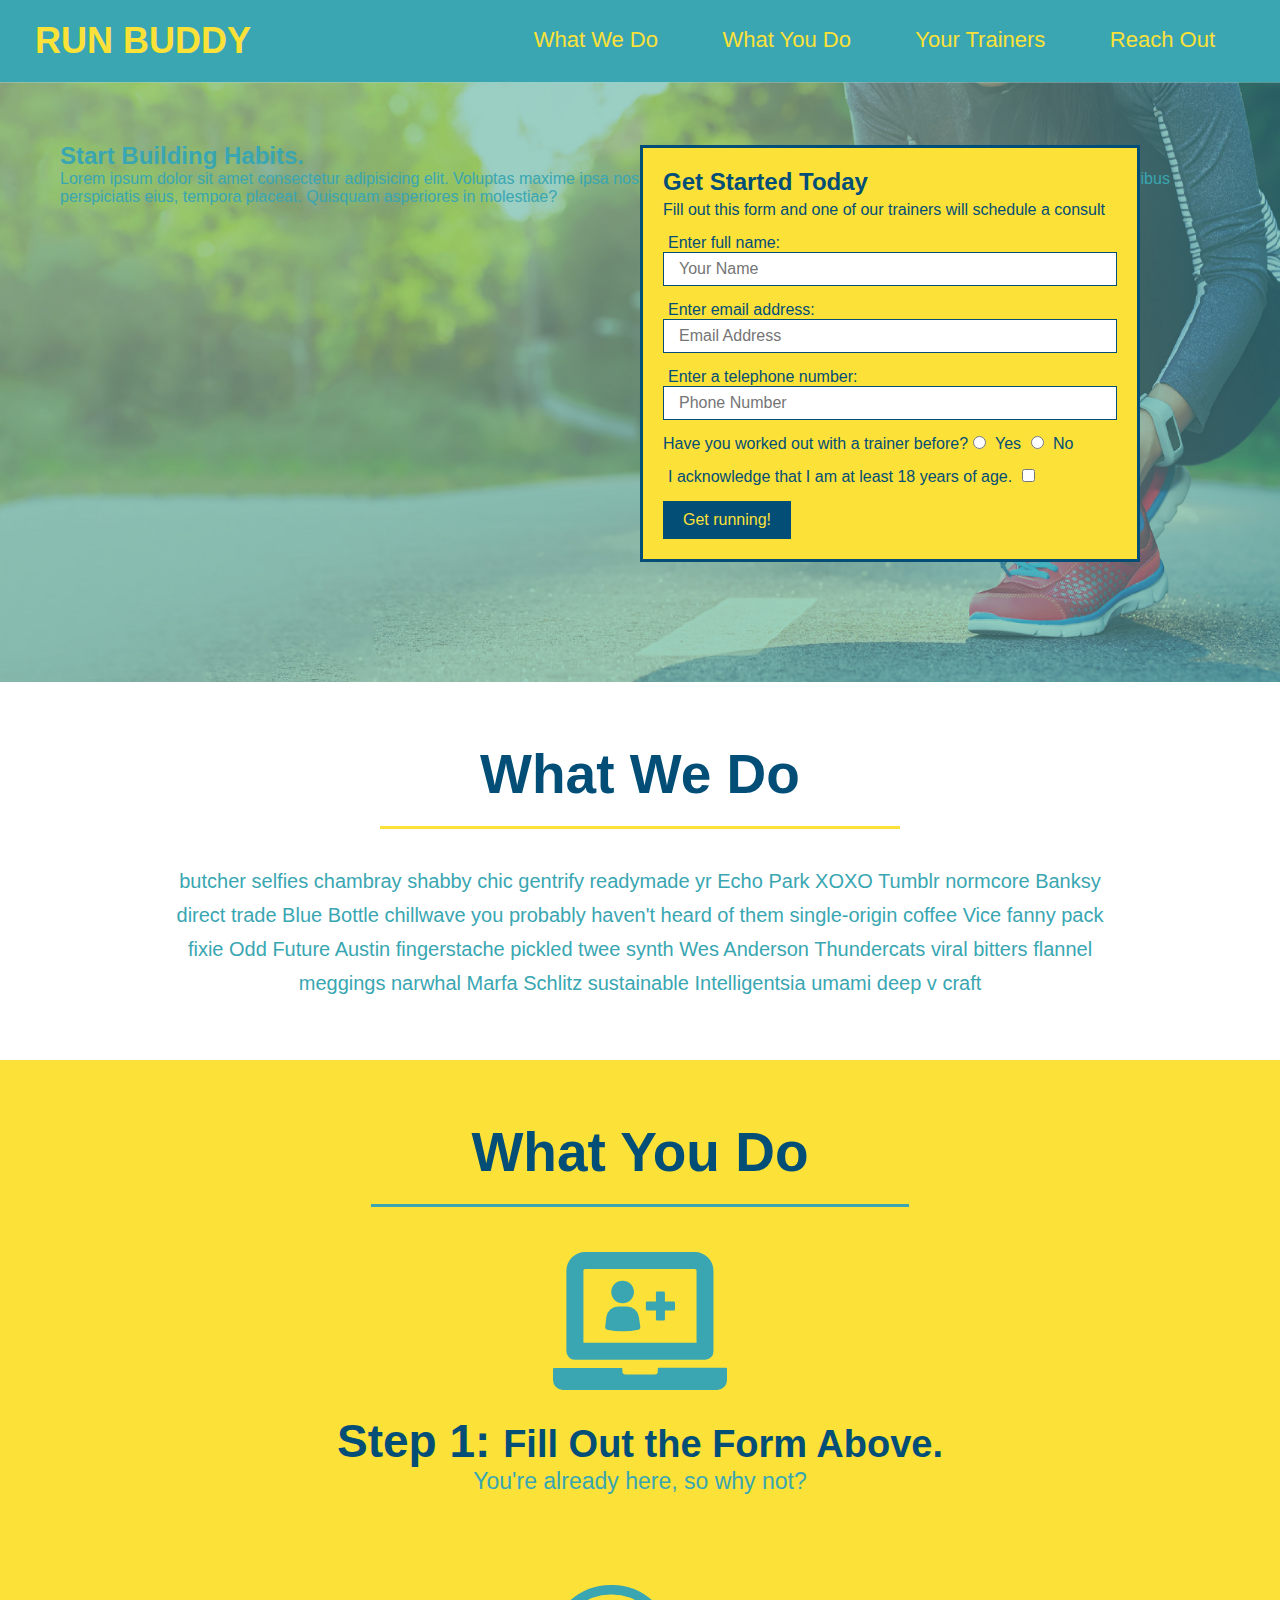
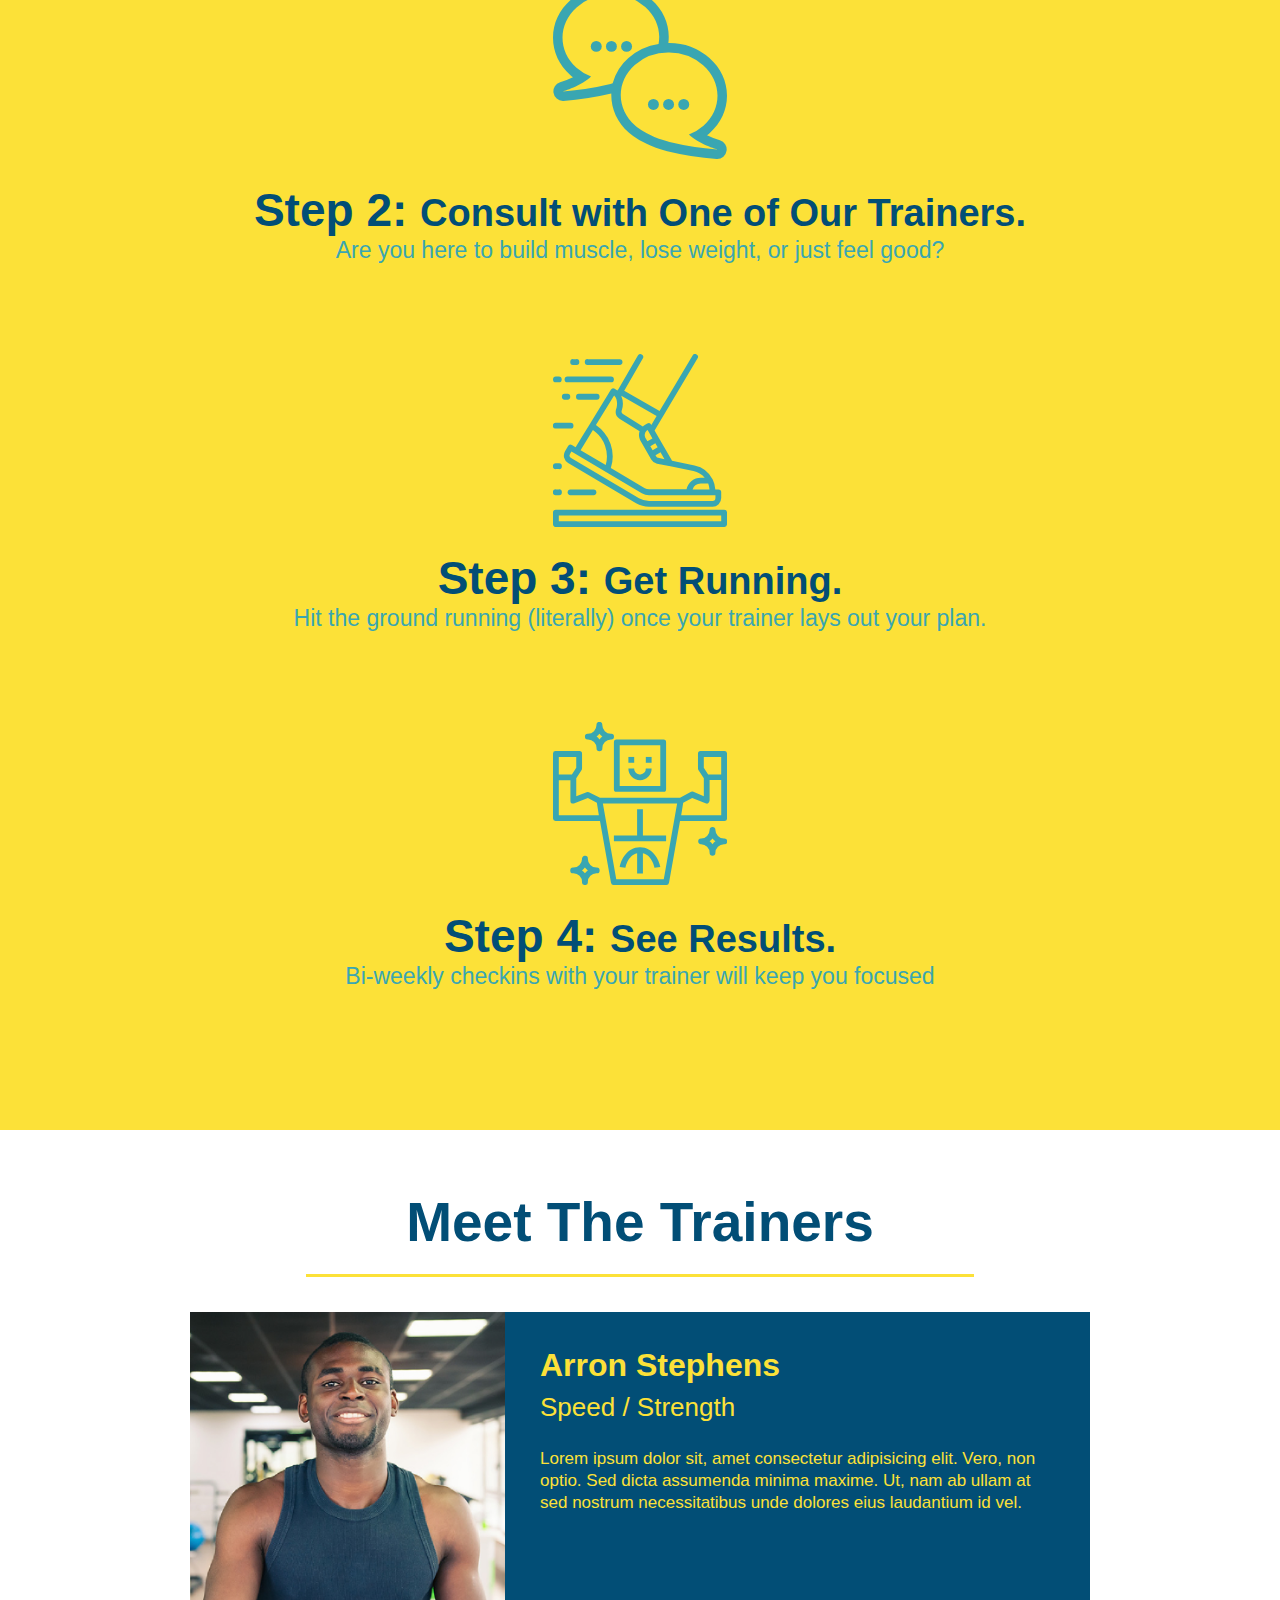
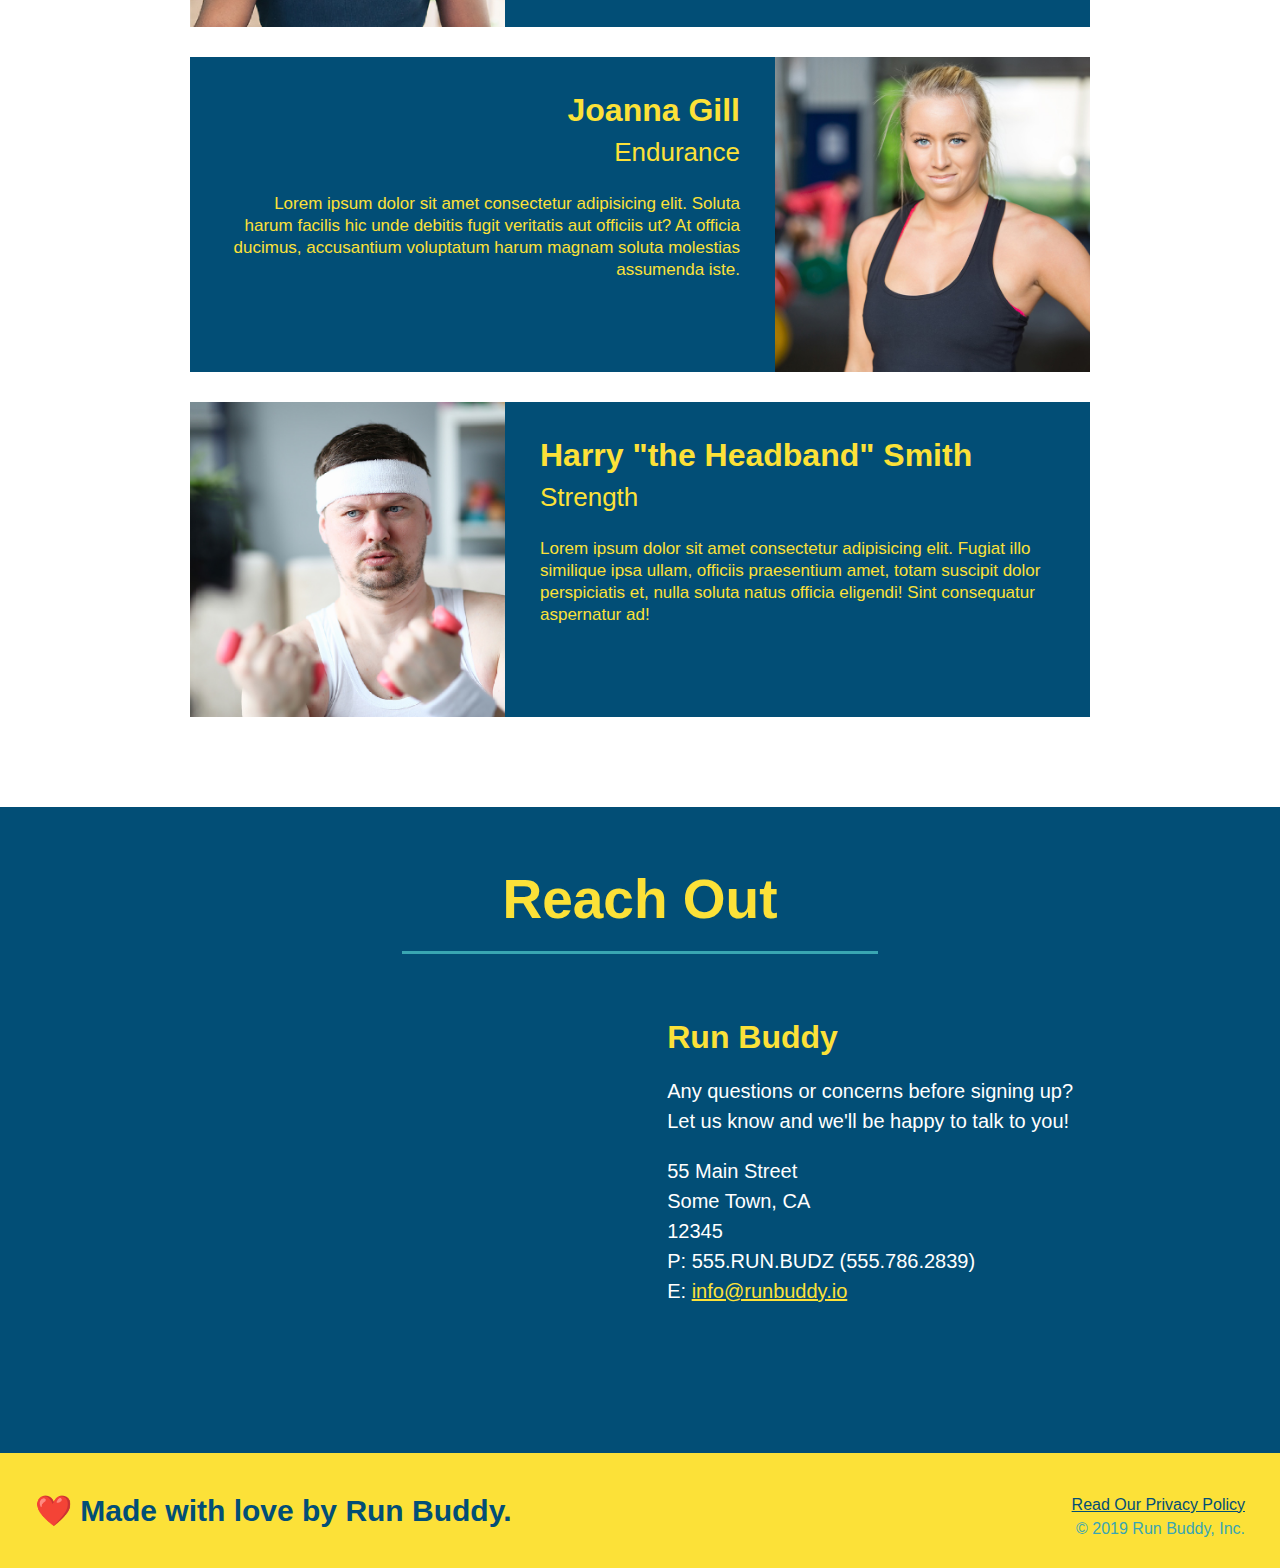
==== index.html @ 21456bc9 "add content to hero, replace image" ====
<!DOCTYPE html>
<html lang="en">
    <head>
        <meta charset="UTF-8" />
        <title>Run Buddy</title>
        <link rel="stylesheet" href="./assets/css/style.css" />
    </head>
    <body>
        <!-- navigation-->
        <header>
            <h1>
                <a href="/">RUN BUDDY</a>
            </h1>
            <nav>
                <!-- Unordered list element-->
                <ul>
                    <!-- List item element-->
                    <li>
                        <!-- Anchor element-->
                        <a href="#what-we-do">What We Do</a>
                    </li>

                    <li>
                        <a href="#what-you-do">What You Do</a>
                    </li>

                    <li>
                        <a href="#your-trainers">Your Trainers</a>
                    </li>

                    <li>
                        <a href="#reach-out">Reach Out</a>
                    </li>
                </ul>
            </nav>
        </header>

        <!-- hero/jumbotron-->
        <section class="hero">

            <div class="hero-cta">
                <h2>Start Building Habits.</h2>
                <p>
                    Lorem ipsum dolor sit amet consectetur adipisicing elit. Voluptas maxime ipsa nostrum ipsum quia magnam unde hic quod explicabo maiores sequi doloribus perspiciatis eius, tempora placeat. Quisquam asperiores in molestiae?
                </p>
            </div>
            
            <div class="hero-form">
                <h3>Get Started Today</h3>
                <p>Fill out this form and one of our trainers will schedule a consult</p>
                <!-- Add form element-->
                <form>
                    <label for="name">Enter full name:</label>
                    <input type="text" placeholder="Your Name" name="name" id="name" class="form-input" />

                    <label for="email">Enter email address:</label>
                    <input type="email" placeholder="Email Address" name="email" id="email" class="form-input" />

                    <label for="phone">Enter a telephone number:</label>
                    <input type="tel" placeholder="Phone Number" name="phone" id="phone" class="form-input" />

                    <p>
                        Have you worked out with a trainer before?
                        <input type="radio" name="trainer-confirm" id="trainer-yes" />
                        <label for="trainer-yes">Yes</label>
                        <input type="radio" name="trainer-confirm" id="trainer=no" />
                        <label for="trainer-no">No</label>
                    </p>

                    <p>
                        <label for="checkbox">
                            I acknowledge that I am at least 18 years of age.
                        </label>
                        <input type="checkbox" name="age-confirm" id="checkbox" />
                    </p>

                    <button type="submit">
                        Get running!
                    </button>
                </form>
            </div>
        </section>
        <!-- end hero-->

        <!-- "what we do" section-->
        <section id="what-we-do" class="intro">
            <h2 class="section-title primary-border">What We Do</h2>
            <p>
                butcher selfies chambray shabby chic gentrify readymade yr Echo Park XOXO Tumblr normcore Banksy direct trade Blue Bottle chillwave you probably haven't heard of them single-origin coffee Vice fanny pack fixie Odd Future Austin fingerstache pickled twee synth Wes Anderson Thundercats viral bitters flannel meggings narwhal Marfa Schlitz sustainable Intelligentsia umami deep v craft 
            </p>
        </section>

        <!-- "what you do" section-->
        <section id="what-you-do" class="steps">
            <h2 class="section-title secondary-border">What You Do</h2>

            
            <div>
                <img src="./assets/images/step-1.svg" alt="" />
                <h3>Step 1: <span>Fill Out the Form Above.</span></h3>
                <p>You're already here, so why not?</p>
            </div>

            <div>
                <img src="./assets/images/step-2.svg" alt="" />
                <h3>Step 2: <span>Consult with One of Our Trainers.</span></h3>
                <p>Are you here to build muscle, lose weight, or just feel good?</p>
            </div>

            <div>
                <img src="./assets/images/step-3.svg" alt="" />
                <h3>Step 3: <span>Get Running.<span></span></h3>
                <p>Hit the ground running (literally) once your trainer lays out your plan.</p>
            </div>

            <div>
                <img src="./assets/images/step-4.svg" alt="" />
                <h3>Step 4: <span>See Results.</span></h3>
                <p>Bi-weekly checkins with your trainer will keep you focused</p>
            </div>
        </section>

        <!-- "meet the trainers"-->
        <section id="your-trainers" class="trainers">
            <h2 class="section-title primary-border">
                Meet The Trainers
            </h2>

            <article class="trainer">
                <img src="./assets/images/trainer-1.jpg" alt="Arron Stephens in his workout clothes, ready to pump iron" />
                <div class="trainer-bio text-left">
                    <h3>Arron Stephens</h3>
                    <h4>Speed / Strength</h4>
                    <p>
                    Lorem ipsum dolor sit, amet consectetur adipisicing elit. Vero, non optio. Sed dicta assumenda minima maxime. Ut, nam ab ullam at sed nostrum necessitatibus unde dolores eius laudantium id vel.
                    </p>
                </div>
            </article>

            <article class="trainer">
                <div class="trainer-bio text-right">
                    <h3>Joanna Gill</h3>
                    <h4>Endurance</h4>
                    <p>
                        Lorem ipsum dolor sit amet consectetur adipisicing elit. Soluta harum facilis hic unde debitis fugit veritatis aut officiis ut? At officia ducimus, accusantium voluptatum harum magnam soluta molestias assumenda iste.
                    </p>
                </div>
                <img src="./assets/images/trainer-2.jpg" alt="Joanna Gill cooling off after a workout" />
            </article>

            <article class="trainer">
                <img src="./assets/images/trainer-3.jpg" alt="Harry Smith wearing a headband and lifting comically small pink weights" />
                <div class="trainer-bio text-left">
                    <h3>Harry "the Headband" Smith</h3>
                    <h4>Strength</h4>
                    <p>
                        Lorem ipsum dolor sit amet consectetur adipisicing elit. Fugiat illo similique ipsa ullam, officiis praesentium amet, totam suscipit dolor perspiciatis et, nulla soluta natus officia eligendi! Sint consequatur aspernatur ad!
                    </p>
                </div>
            </article>
        </section>

        <!-- "reach out" section-->
        <section id="reach-out" class="contact">
            <h2 class="section-title secondary-border">Reach Out</h2>
            <div class="contact-info" >
                <iframe src="https://www.google.com/maps/embed?pb=!1m18!1m12!1m3!1d3156.715855832636!2d-122.49398174891068!3d37.702871679673386!2m3!1f0!2f0!3f0!3m2!1i1024!2i768!4f13.1!3m3!1m2!1s0x808f7c57e27ca3e9%3A0xc6c5585cef0ae2b9!2s200%20Northgate%20Ave%2C%20Daly%20City%2C%20CA%2094015!5e0!3m2!1sen!2sus!4v1647565601861!5m2!1sen!2sus" 
                width="600" 
                height="450" 
                style="border:0;" 
                allowfullscreen="" 
                loading="lazy">
                </iframe>

                <div>
                    <h3>Run Buddy</h3>
                    <p>
                        Any questions or concerns before signing up?
                        <br />
                        Let us know and we'll be happy to talk to you!
                    </p>
                    <address>
                        55 Main Street <br/>
                        Some Town, CA <br/>
                        12345 <br/>
                        P: 555.RUN.BUDZ (555.786.2839)<br/>
                        E: <a href="mailto:info@runbuddy.io">info@runbuddy.io</a>
                    </address>
                </div>
            </div>
        </section>

        <!-- footer-->
        <footer>
            <h2>❤️ Made with love by Run Buddy.</h2>
            <div>
                <a href="./privacy-policy.html">Read Our Privacy Policy</a><br />
                &copy; 2019 Run Buddy, Inc.
            </div>
        </footer>
    </body>
</html>
---- assets/css/style.css ----
* {
    margin: 0;
    padding: 0;
    box-sizing: border-box;
}

body {
    /* more on this crazy alphanumerical value in a minute! */
    color: #39a6b2;
    font-family: Helvetica, Arial, sans-serif;
  }

  /* apply styles to <header> */
header {
    padding: 20px 35px;
    background-color: #39a6b2;
}

header h1 {
    font-weight: bold;
    font-size: 36px;
    color: #fce138;
    margin: 0; 
    display: inline;
}

header a {
    text-decoration: none;
    color: #fce138;
}

header nav {
    float: right;
    margin: 7px 0;
}

header nav ul li {
    display: inline;
}

header nav ul li a {
    margin: 0 30px;
    font-weight: lighter;
    font-size: 22px;
}

footer {
    background: #fce138;
    width: 100%;
    padding: 40px 35px;
}

footer h2 {
    display: inline;
    color: #024e76;
    font-size: 30px;
    margin: 0;
}

footer div {
    float: right;
    line-height: 1.5;
    text-align: right;
}

footer a {
    color: #024e76;
}

section {
    padding: 60px;
}

/* Hero Style Start */
.hero {
    background-image: url("../images/hero-bg.jpg");
    height: 600px;
    background-size: cover;
    background-position: center;
    position: relative;
}

.hero-form {
    border: solid 3px #024e76;
    background-color: #fce138;
    padding: 20px;
    width: 500px;
    color: #024e76;
    position: absolute;
    bottom: 120px;
    right: 140px;
}

.hero-form h3 {
    font-size: 24px;
    margin: 0;
}

.hero-form p {
    margin: 5px 0 15px 0;
}

.form-input {
    border: 1px solid #024e76;
    display: block;
    padding: 7px 15px;
    font-size: 16px;
    color: #024e76;
    width: 100%;
    margin-bottom: 15px;
}

.hero-form label {
    margin: 0 5px;
}

.hero-form button {
    color: #fce138;
    background-color: #024e76;
    border: none;
    padding: 10px 20px;
    font-size: 16px;
}
/* Hero Style End*/

.intro {
    text-align: center;
}


.intro p {
    line-height: 1.7;
    color: #39a6b2;
    width: 80%;
    font-size: 20px;
    margin: 0 auto;
}

.steps {
    text-align: center;
    background: #fce138;
}

.steps div {
    margin-bottom: 80px;
}

.steps img {
    width: 15%;
    margin: 10px 0;
}

.steps h3 {
    color: #024e76;
    font-size: 46px;
    margin-top: 10px;
}

.steps p {
    color: #39a6b2;
    font-size: 23px;
}

.steps span {
    font-size: 38px;
}

.section-title {
    font-size: 55px;
    color: #024e76;
    margin-bottom: 35px;
    padding: 0 100px 20px 100px;
    display: inline-block;
    border-bottom: 3px solid;
}

.primary-border {
    border-color: #fce138;
}

.secondary-border {
    border-color: #39a6b2;
}

.trainers {
    text-align: center;
}

.trainer {
    width: 900px;
    margin: 0 auto 30px auto;
    background: #024e76;
    color: #fce138;
    overflow: auto;
}

.trainer img {
    width: 35%;
    float: left;
}

.trainer-bio {
    padding: 35px;
    float: left;
    width: 65%;
}

.trainer-bio h3 {
    font-size: 32px;
    margin-bottom: 8px;
}

.trainer-bio h4 {
    font-weight: lighter;
    font-size: 26px;
    margin-bottom: 25px;
}

.trainer-bio p {
    font-size: 17px;
    line-height: 1.3;
}

.text-left {
    text-align: left;
}

.text-right {
    text-align: right;
}

.contact {
    background-color: #024e76;
    text-align: center;
}

.contact h2 {
    color: #fce138;
}

.contact-info iframe {
    width: 400px;
    height: 400px;
}

.contact-info div {
    width: 410px;
    display: inline-block;
    vertical-align: top;
    text-align: left;
    margin: 30px 0 0 60px;
    color: white;
}

.contact-info h3 {
    color: #fce138;
    font-size: 32px;
}

.contact-info p, .contact-info address {
    margin: 20px 0;
    line-height: 1.5;
    font-size: 20px;
    font-style: normal;
}

.contact-info a {
    color: #fce138;
}
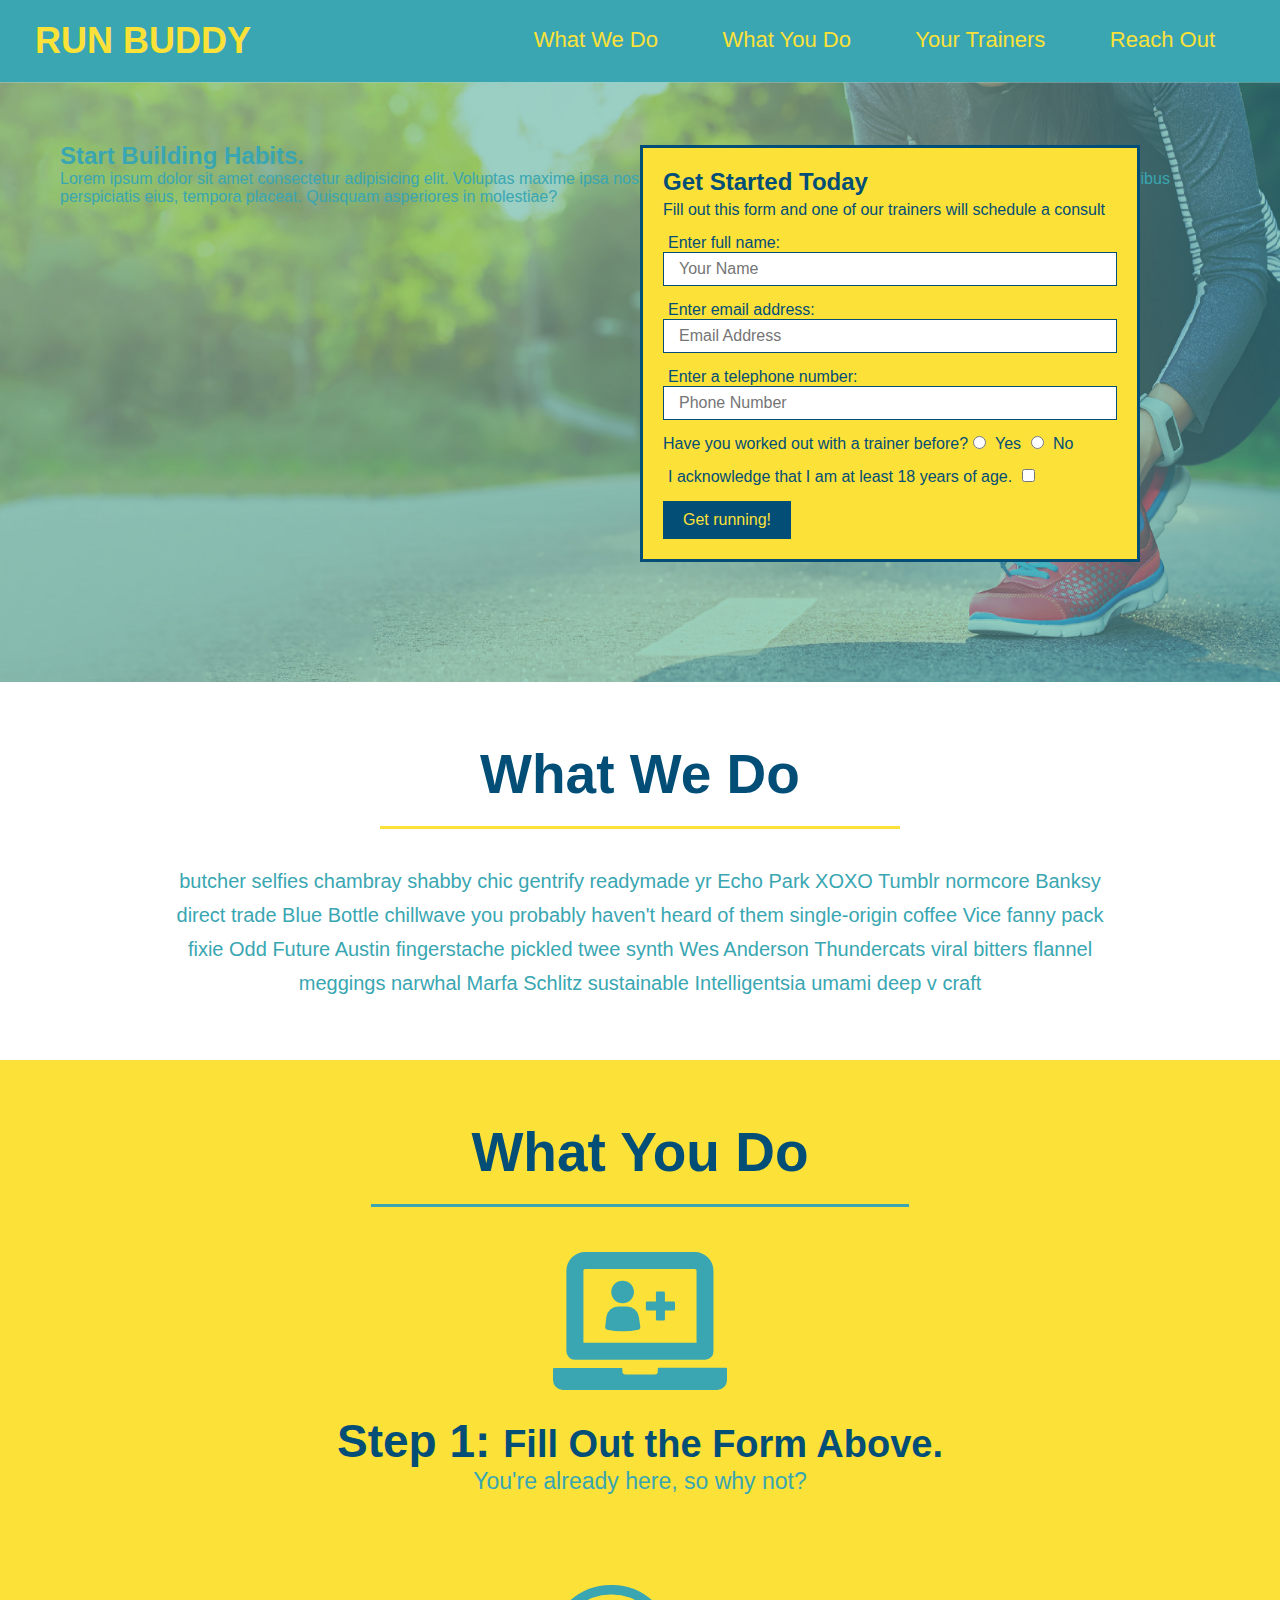
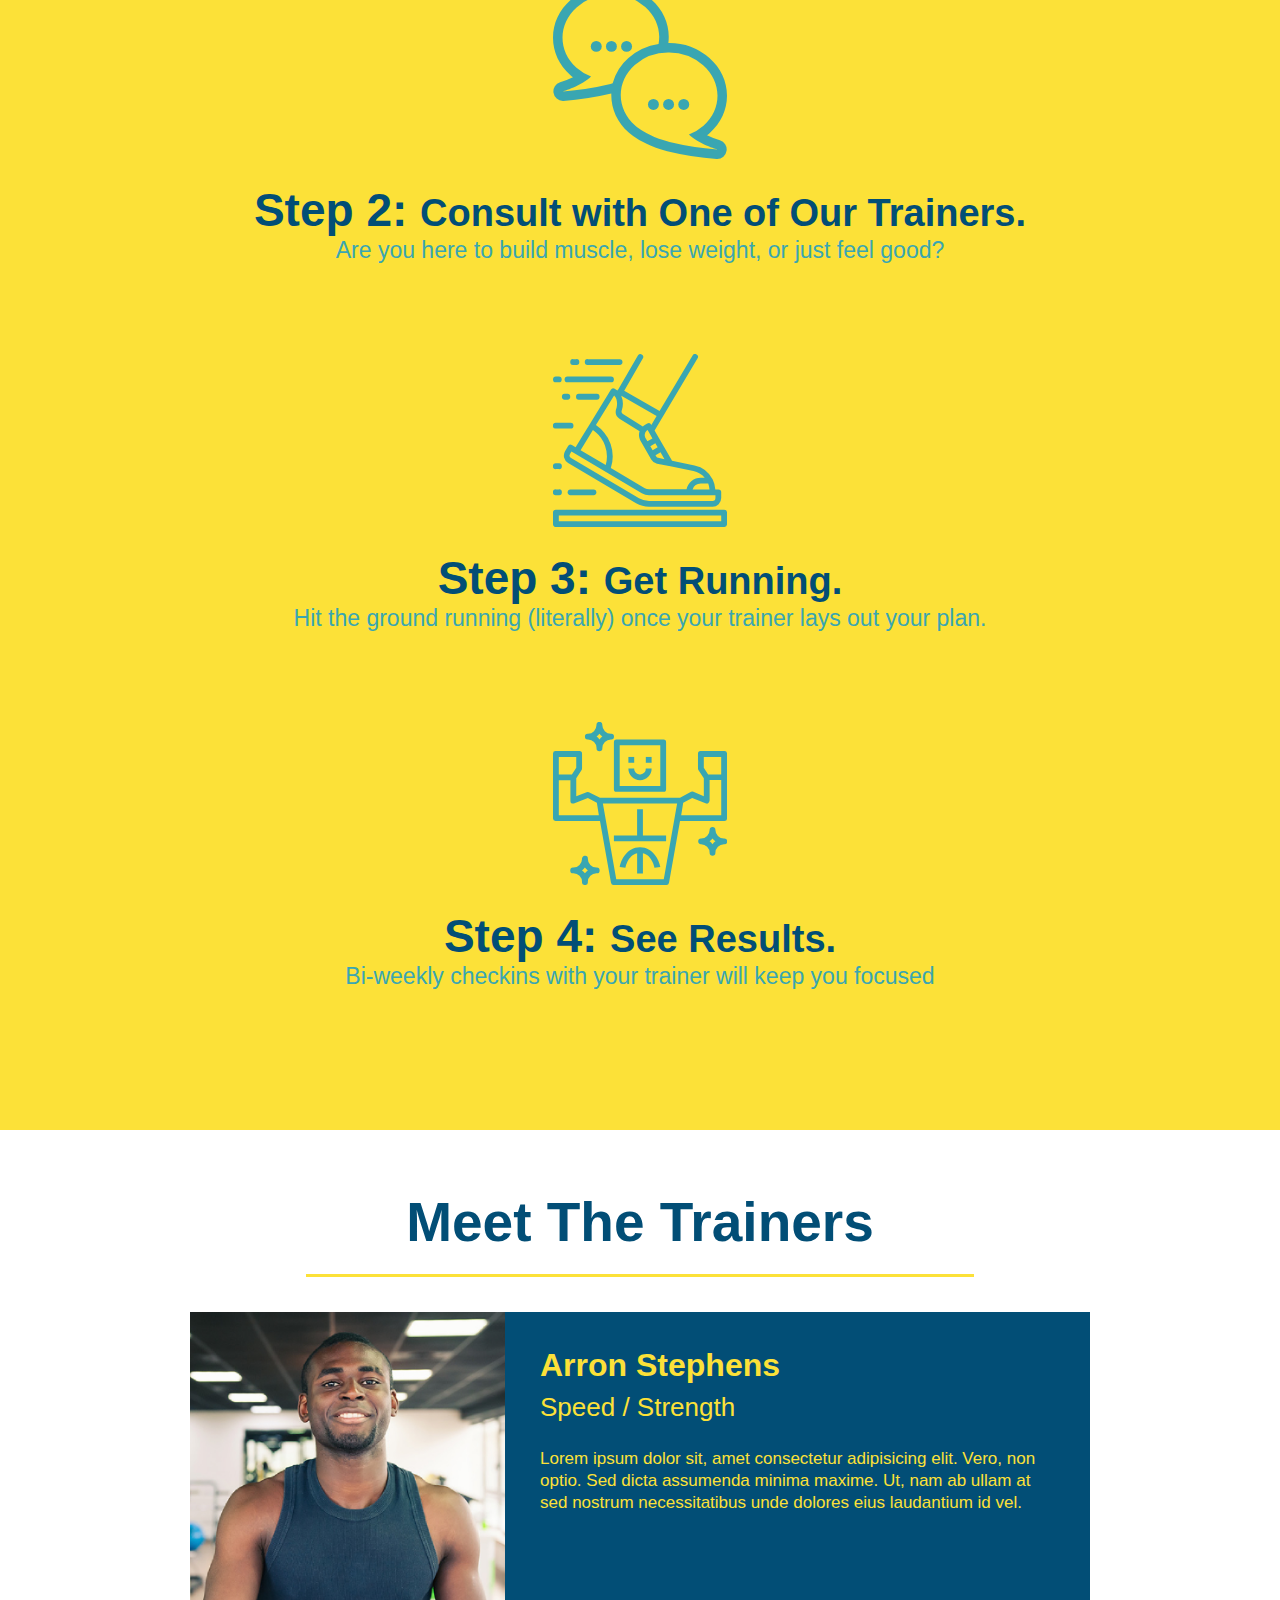
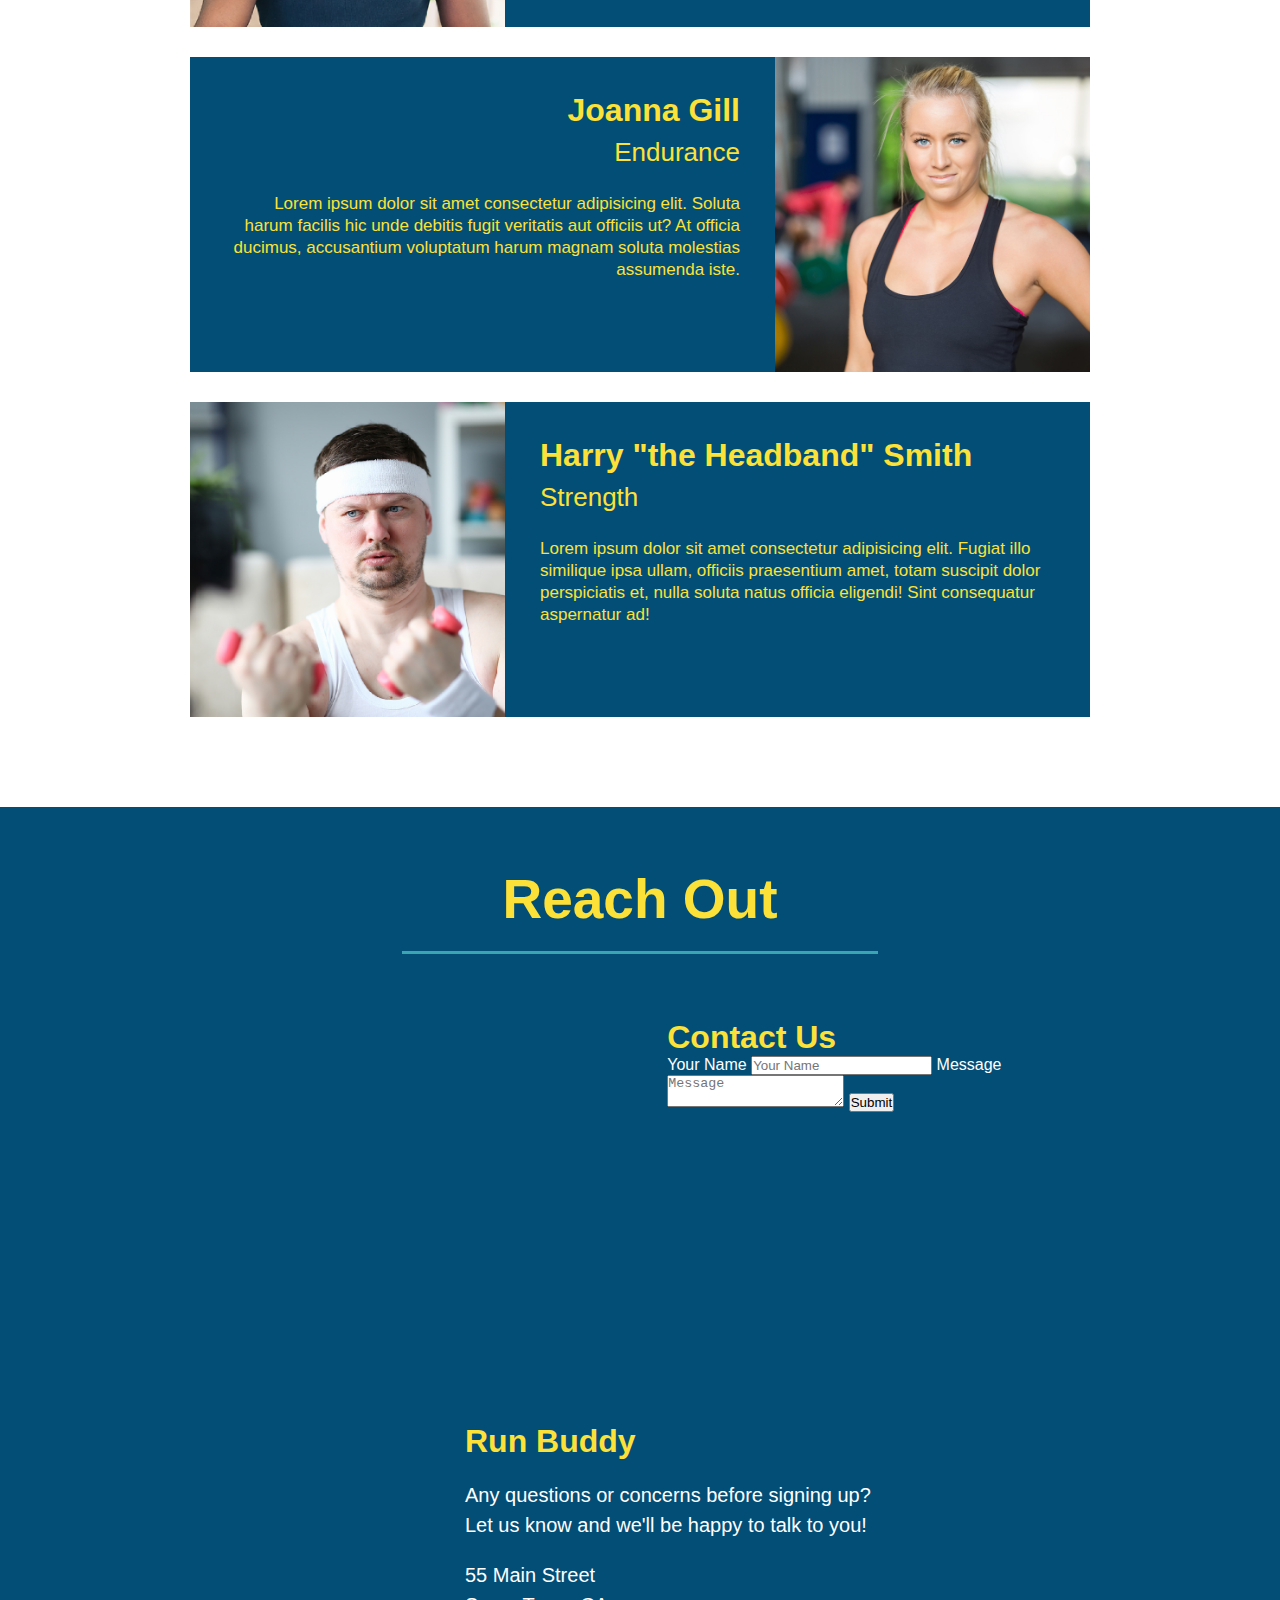
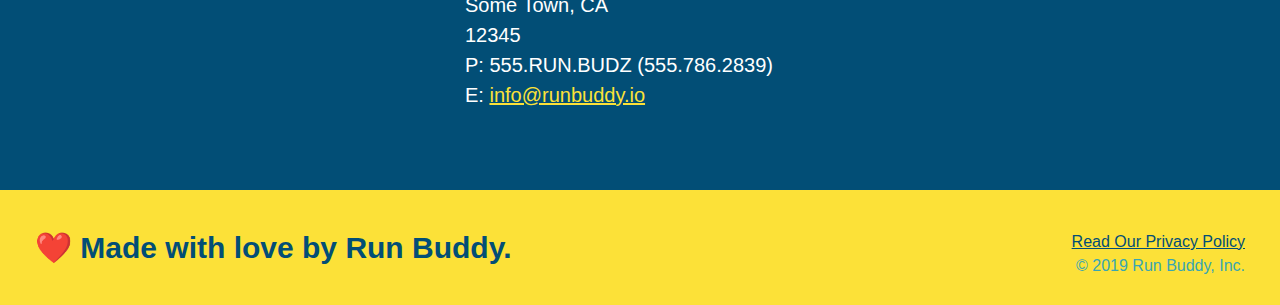
==== commit d292fccd: "add contact form" ====
--- a/index.html
+++ b/index.html
@@ -172,6 +172,19 @@
                 loading="lazy">
                 </iframe>
 
+                <div class="contact-form">
+                    <h3>Contact Us</h3>
+                    <form>
+                        <label for="contact-name">Your Name</label>
+                        <input type="text" id="contact-name" placeholder="Your Name" />
+
+                        <label for="contact-message">Message</label>
+                        <textarea id="contact-message" placeholder="Message"></textarea>
+
+                        <button type="submit">Submit</button>
+                    </form>
+                </div>
+
                 <div>
                     <h3>Run Buddy</h3>
                     <p>
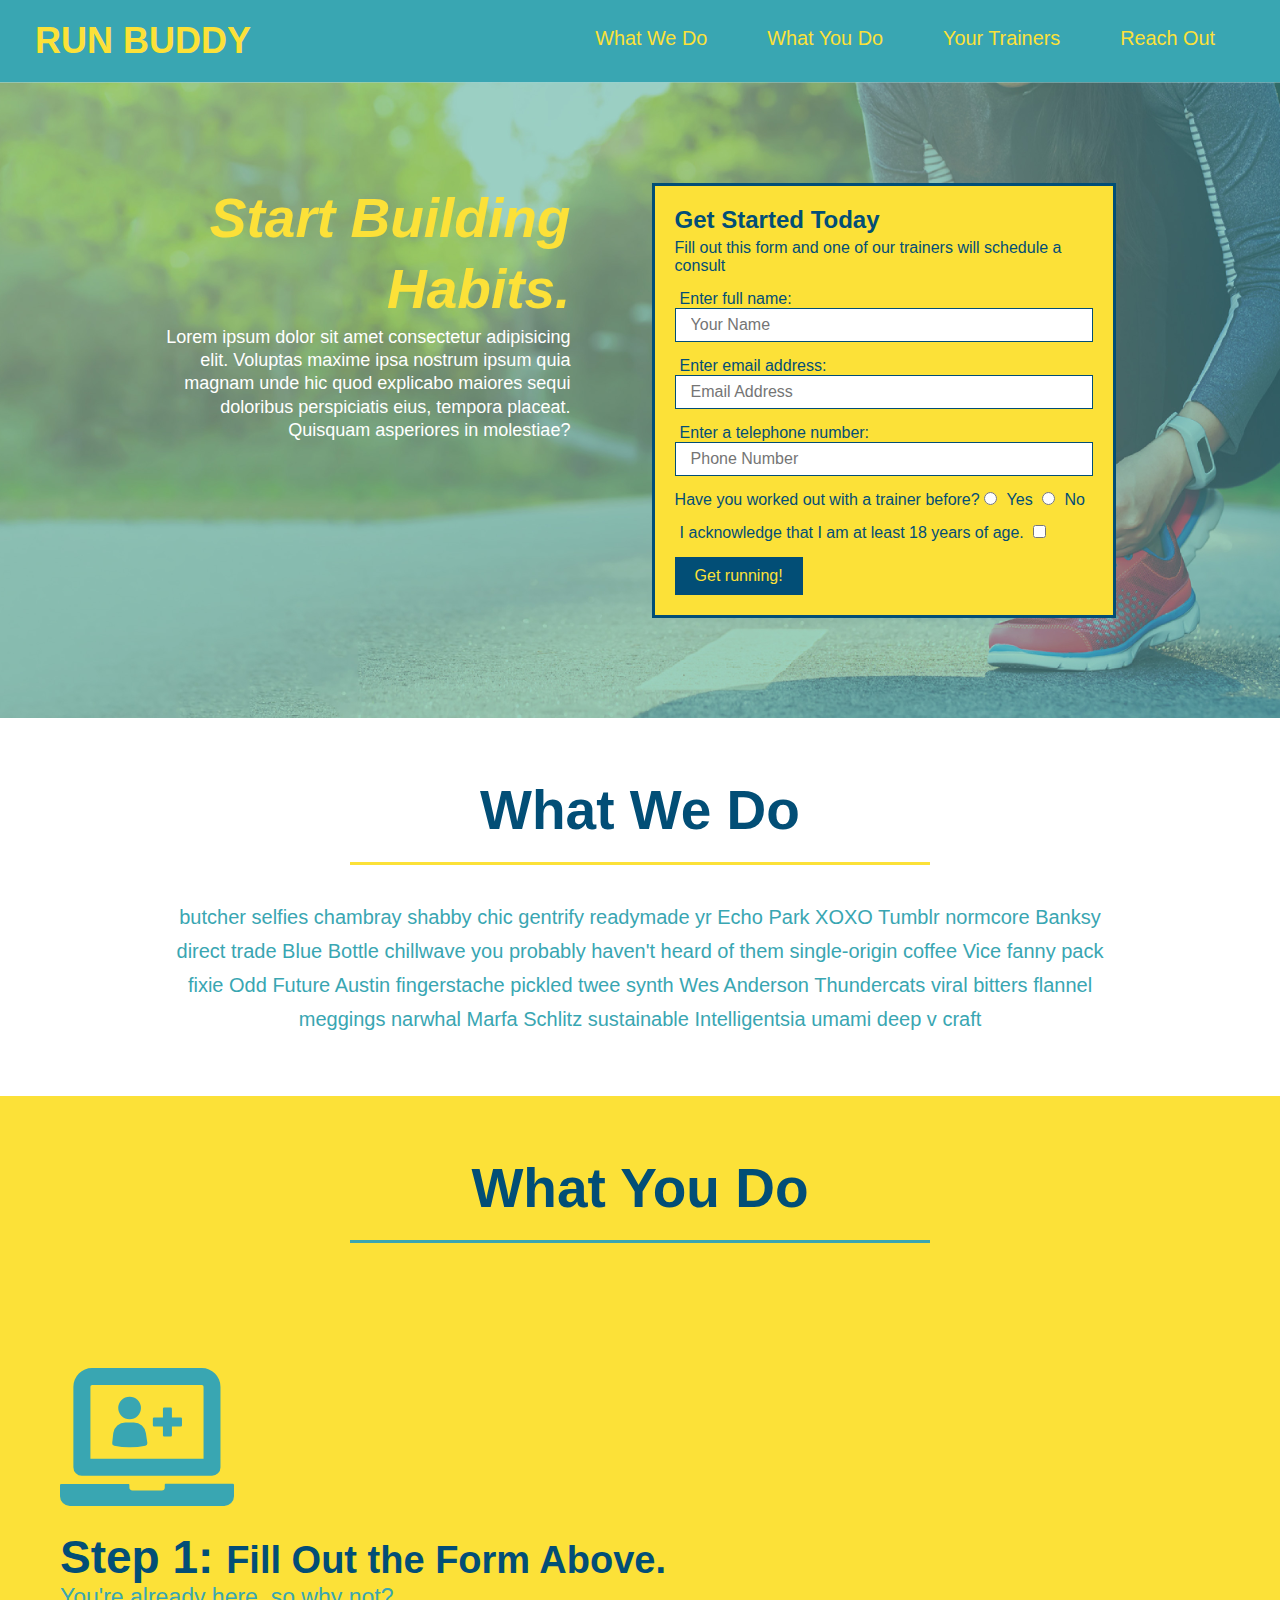
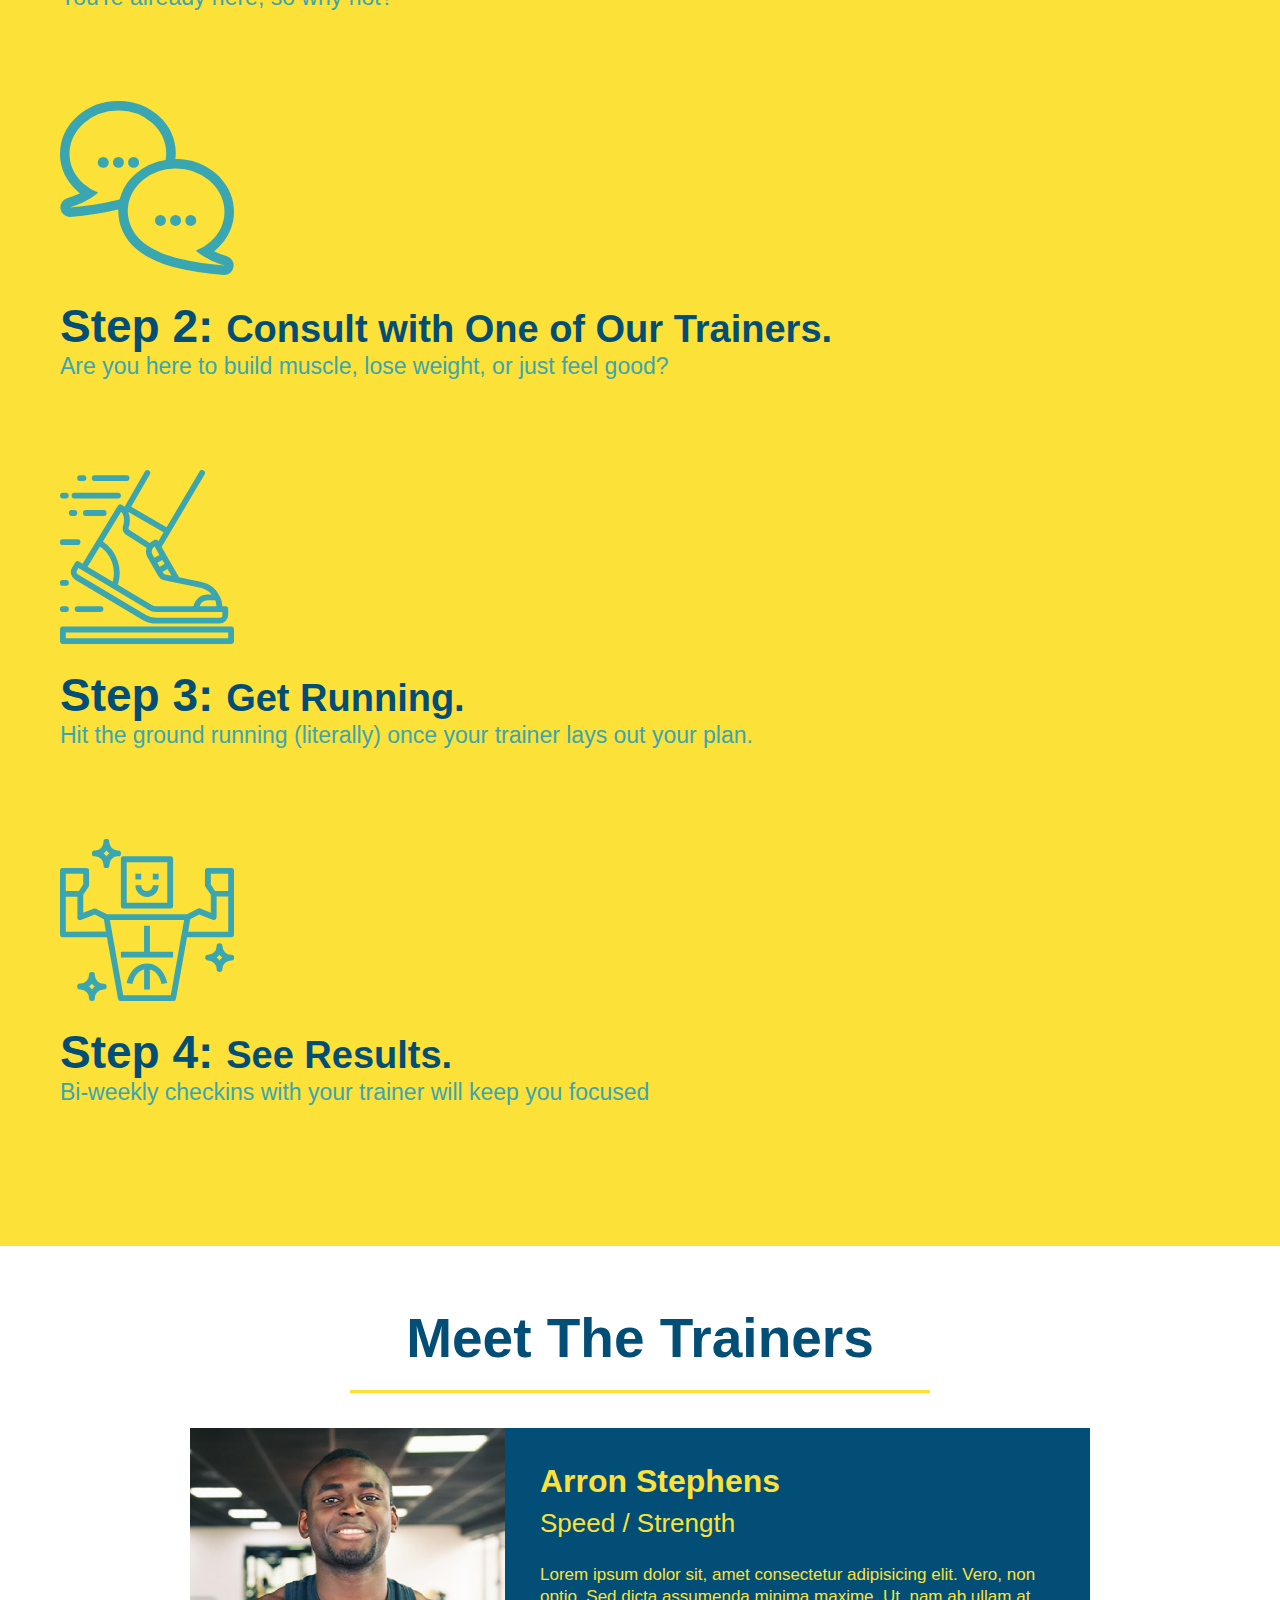
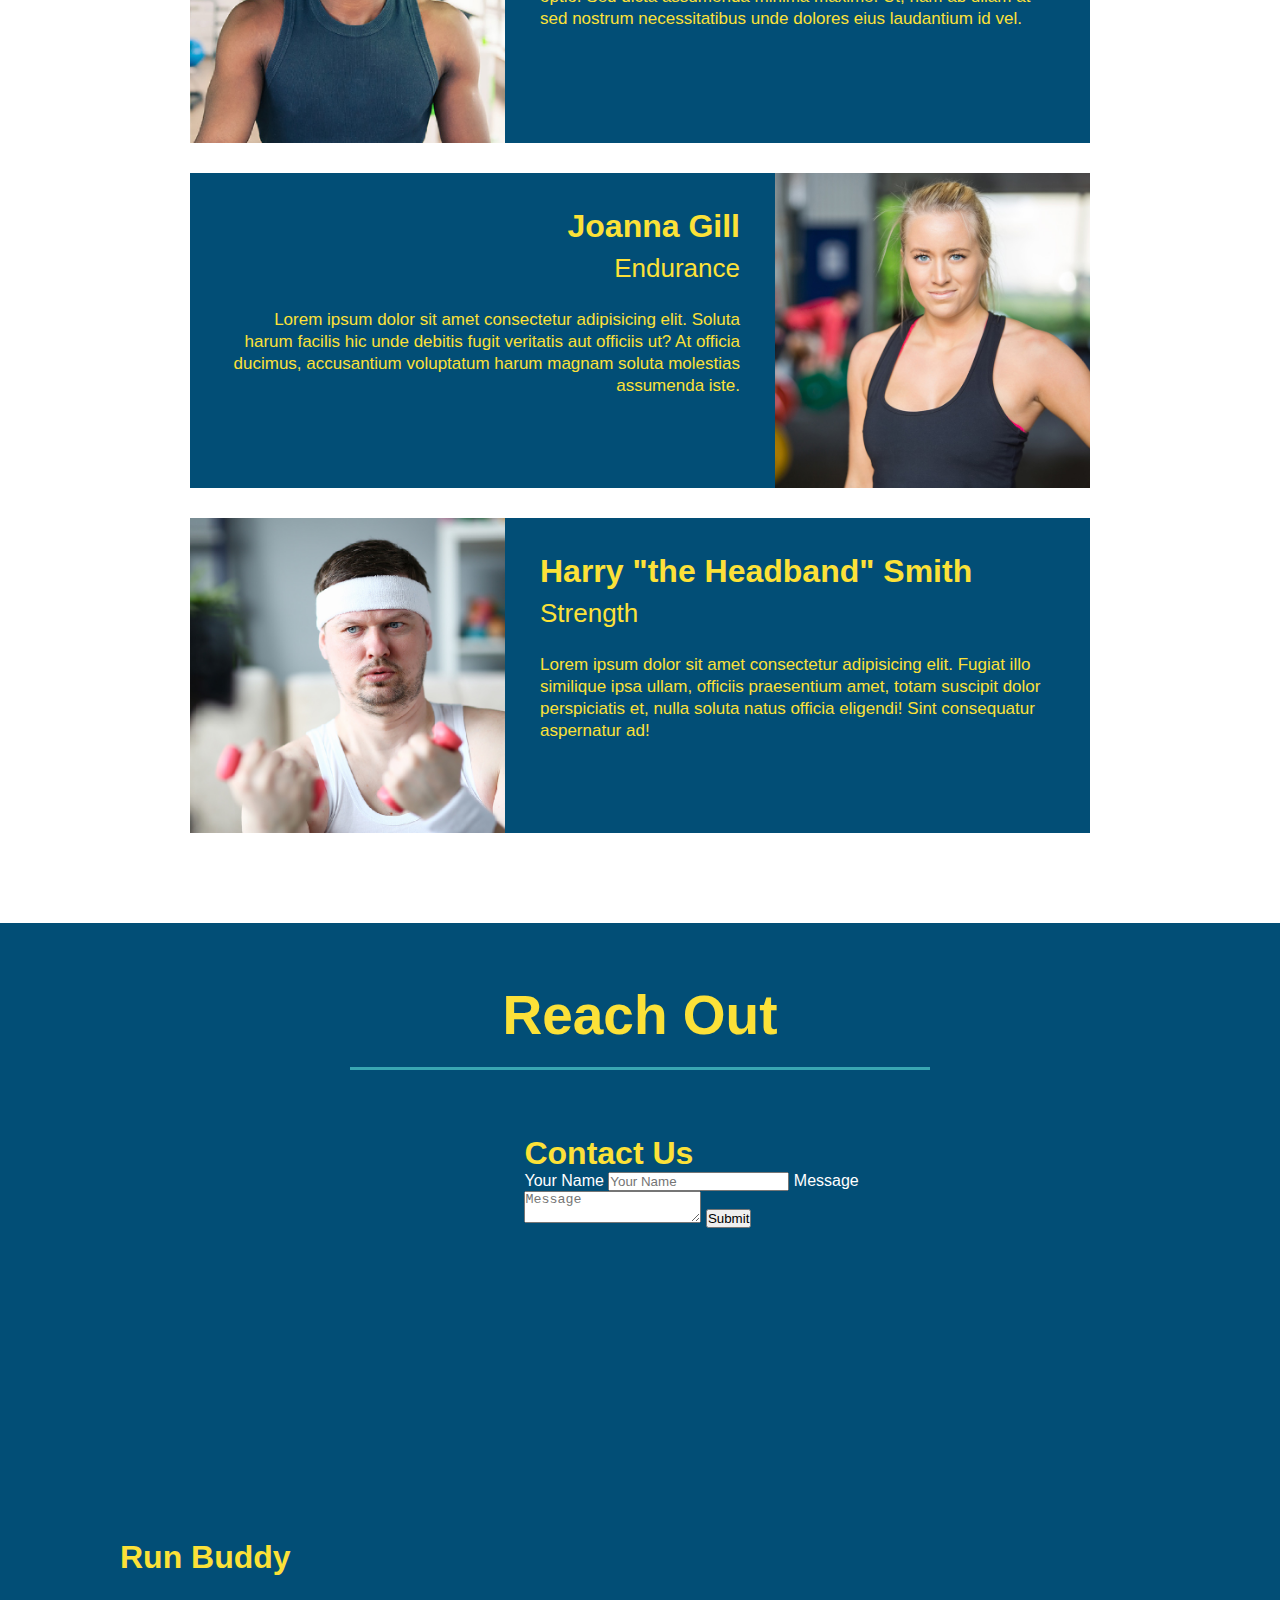
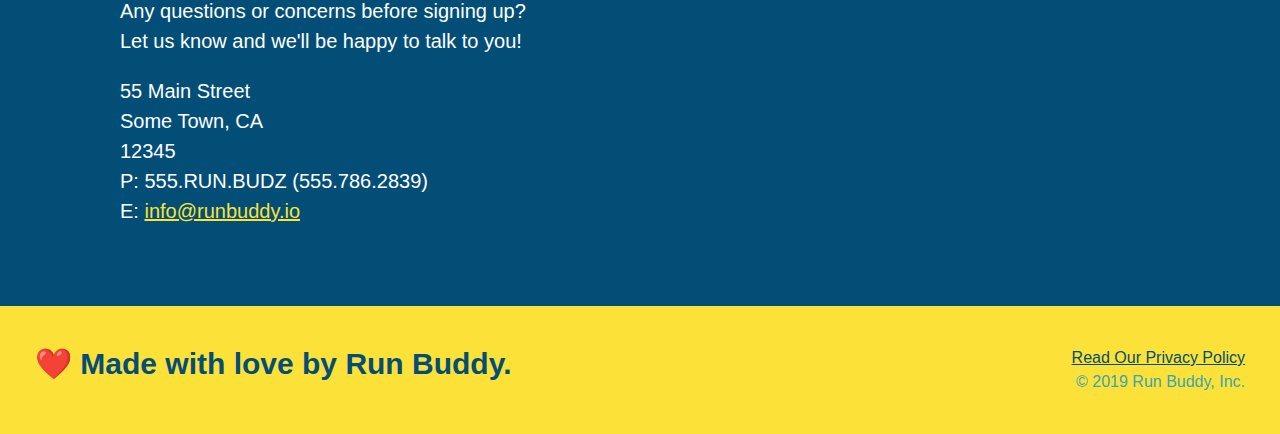
==== commit d16ccce1: "added flex rows to section titles" ====
--- a/index.html
+++ b/index.html
@@ -84,16 +84,22 @@
 
         <!-- "what we do" section-->
         <section id="what-we-do" class="intro">
+        <div class="flex-row">
             <h2 class="section-title primary-border">What We Do</h2>
+        </div>
+        <div class="flex-row">
             <p>
                 butcher selfies chambray shabby chic gentrify readymade yr Echo Park XOXO Tumblr normcore Banksy direct trade Blue Bottle chillwave you probably haven't heard of them single-origin coffee Vice fanny pack fixie Odd Future Austin fingerstache pickled twee synth Wes Anderson Thundercats viral bitters flannel meggings narwhal Marfa Schlitz sustainable Intelligentsia umami deep v craft 
             </p>
+        </div>
         </section>
 
         <!-- "what you do" section-->
         <section id="what-you-do" class="steps">
+        <div class="flex-row">
             <h2 class="section-title secondary-border">What You Do</h2>
-
+        </div>
+            
             
             <div>
                 <img src="./assets/images/step-1.svg" alt="" />
@@ -122,9 +128,11 @@
 
         <!-- "meet the trainers"-->
         <section id="your-trainers" class="trainers">
+        <div class="flex-row">
             <h2 class="section-title primary-border">
                 Meet The Trainers
             </h2>
+        </div>
 
             <article class="trainer">
                 <img src="./assets/images/trainer-1.jpg" alt="Arron Stephens in his workout clothes, ready to pump iron" />
@@ -162,7 +170,9 @@
 
         <!-- "reach out" section-->
         <section id="reach-out" class="contact">
+        <div class="flex-row">
             <h2 class="section-title secondary-border">Reach Out</h2>
+        </div>
             <div class="contact-info" >
                 <iframe src="https://www.google.com/maps/embed?pb=!1m18!1m12!1m3!1d3156.715855832636!2d-122.49398174891068!3d37.702871679673386!2m3!1f0!2f0!3f0!3m2!1i1024!2i768!4f13.1!3m3!1m2!1s0x808f7c57e27ca3e9%3A0xc6c5585cef0ae2b9!2s200%20Northgate%20Ave%2C%20Daly%20City%2C%20CA%2094015!5e0!3m2!1sen!2sus!4v1647565601861!5m2!1sen!2sus" 
                 width="600" 
--- a/assets/css/style.css
+++ b/assets/css/style.css
@@ -14,6 +14,9 @@
 header {
     padding: 20px 35px;
     background-color: #39a6b2;
+    display: flex;
+    justify-content: space-between;
+    flex-wrap: wrap;
 }
 
 header h1 {
@@ -21,7 +24,6 @@
     font-size: 36px;
     color: #fce138;
     margin: 0; 
-    display: inline;
 }
 
 header a {
@@ -30,35 +32,39 @@
 }
 
 header nav {
-    float: right;
     margin: 7px 0;
 }
 
-header nav ul li {
-    display: inline;
+header nav ul {
+    display: flex;
+    flex-wrap: wrap;
+    justify-content: space-between;
+    align-items: center;
+    list-style:none;
 }
 
 header nav ul li a {
     margin: 0 30px;
     font-weight: lighter;
-    font-size: 22px;
+    font-size: 1.55vw;
 }
 
 footer {
     background: #fce138;
     width: 100%;
     padding: 40px 35px;
+    display: flex;
+    justify-content: space-between;
+    flex-wrap: wrap;
 }
 
 footer h2 {
-    display: inline;
     color: #024e76;
     font-size: 30px;
     margin: 0;
 }
 
 footer div {
-    float: right;
     line-height: 1.5;
     text-align: right;
 }
@@ -74,21 +80,35 @@
 /* Hero Style Start */
 .hero {
     background-image: url("../images/hero-bg.jpg");
-    height: 600px;
     background-size: cover;
     background-position: center;
-    position: relative;
+    display: flex;
+    justify-content: center;
+    flex-wrap: wrap;
+}
+
+.hero-cta {
+    width: 35%;
+    text-align: right;
+    margin: 3.5%;
+    color: #fff;
+    font-size: 18px;
+    line-height: 1.3;
+}
+
+.hero-cta h2 {
+    font-style: italic;
+    font-size: 55px;
+    color: #fce138;
 }
 
 .hero-form {
     border: solid 3px #024e76;
     background-color: #fce138;
     padding: 20px;
-    width: 500px;
-    color: #024e76;
-    position: absolute;
-    bottom: 120px;
-    right: 140px;
+    color: #024e76;
+    width: 40%;
+    margin: 3.5%;
 }
 
 .hero-form h3 {
@@ -123,9 +143,6 @@
 }
 /* Hero Style End*/
 
-.intro {
-    text-align: center;
-}
 
 
 .intro p {
@@ -134,10 +151,10 @@
     width: 80%;
     font-size: 20px;
     margin: 0 auto;
+    text-align: center;
 }
 
 .steps {
-    text-align: center;
     background: #fce138;
 }
 
@@ -168,10 +185,11 @@
 .section-title {
     font-size: 55px;
     color: #024e76;
-    margin-bottom: 35px;
-    padding: 0 100px 20px 100px;
-    display: inline-block;
     border-bottom: 3px solid;
+    padding-bottom: 20px;
+    text-align: center;
+    margin: 0 auto 35px auto;
+    width: 50%;
 }
 
 .primary-border {
@@ -183,7 +201,6 @@
 }
 
 .trainers {
-    text-align: center;
 }
 
 .trainer {
@@ -221,17 +238,9 @@
     line-height: 1.3;
 }
 
-.text-left {
-    text-align: left;
-}
-
-.text-right {
-    text-align: right;
-}
 
 .contact {
     background-color: #024e76;
-    text-align: center;
 }
 
 .contact h2 {
@@ -266,4 +275,16 @@
 
 .contact-info a {
     color: #fce138;
+}
+
+.text-left {
+    text-align: left;
+}
+
+.text-right {
+    text-align: right;
+}
+
+.flex-row {
+    display: flex;
 }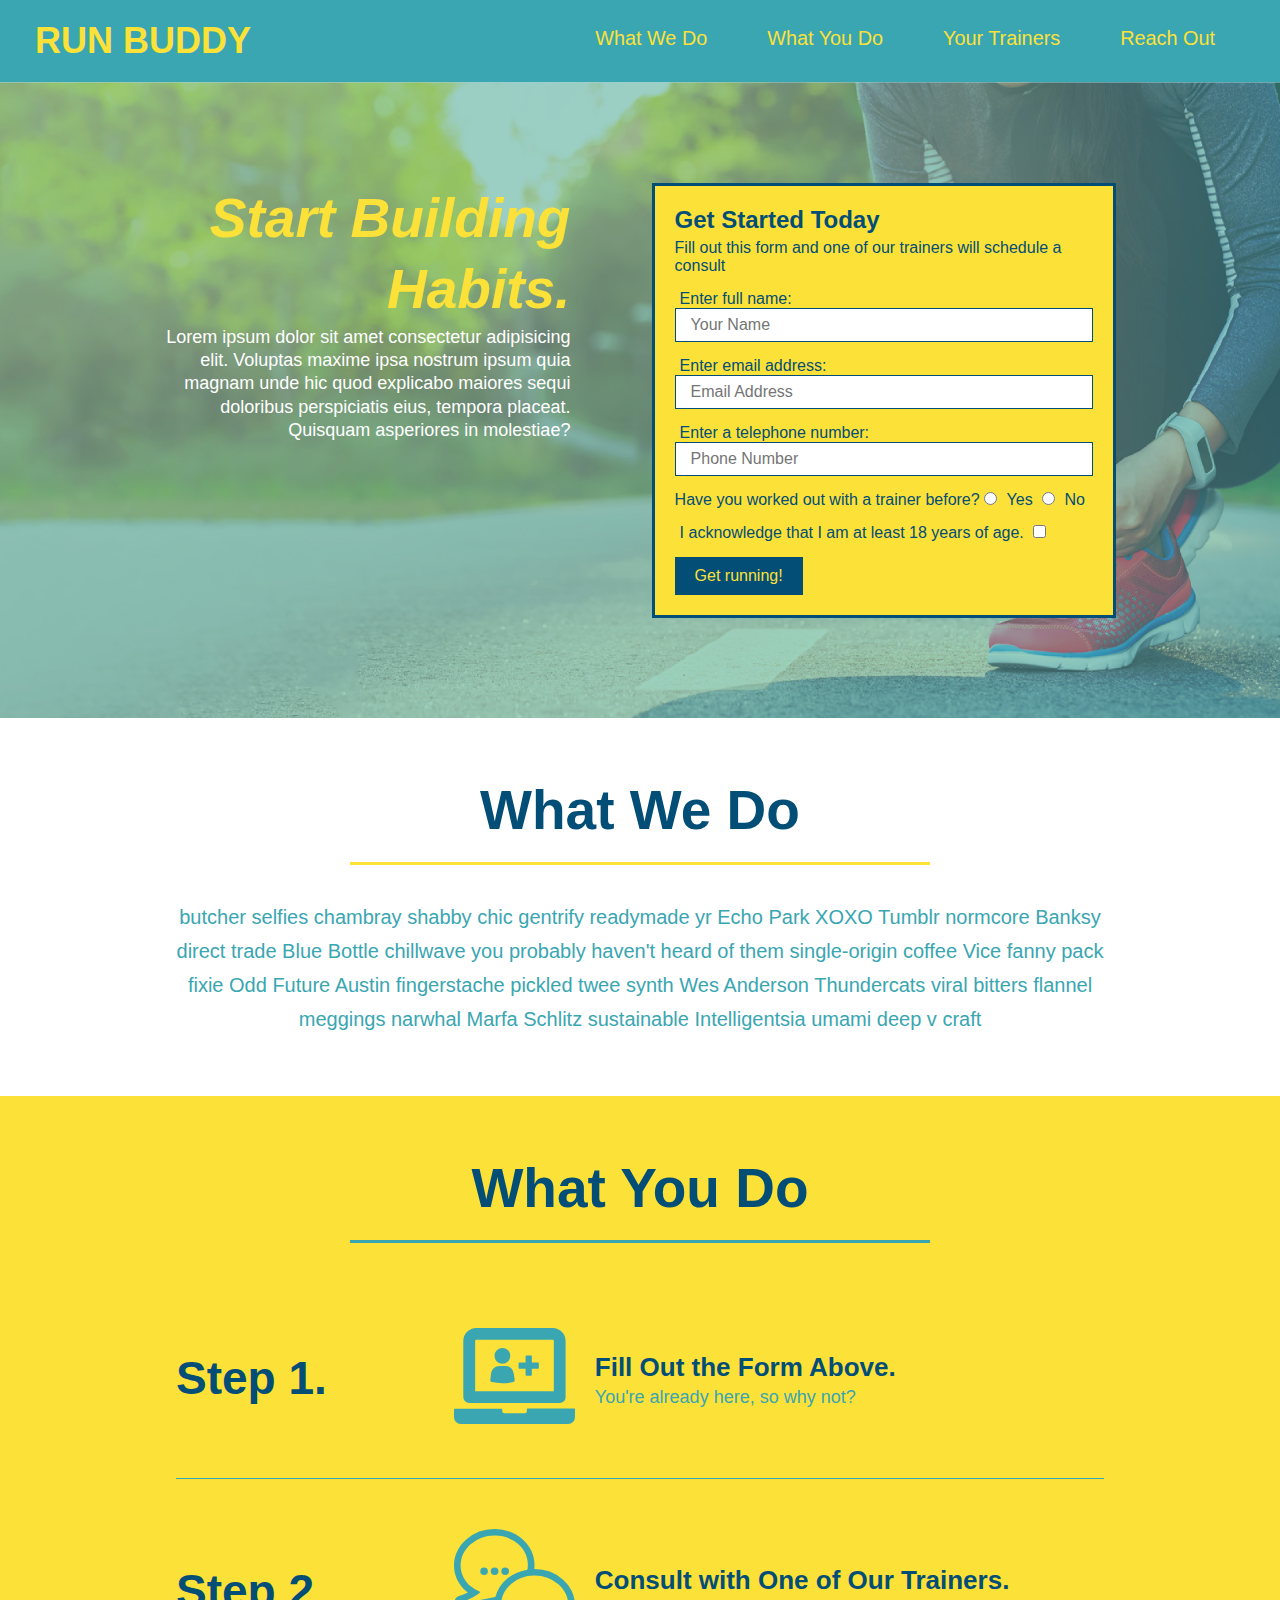
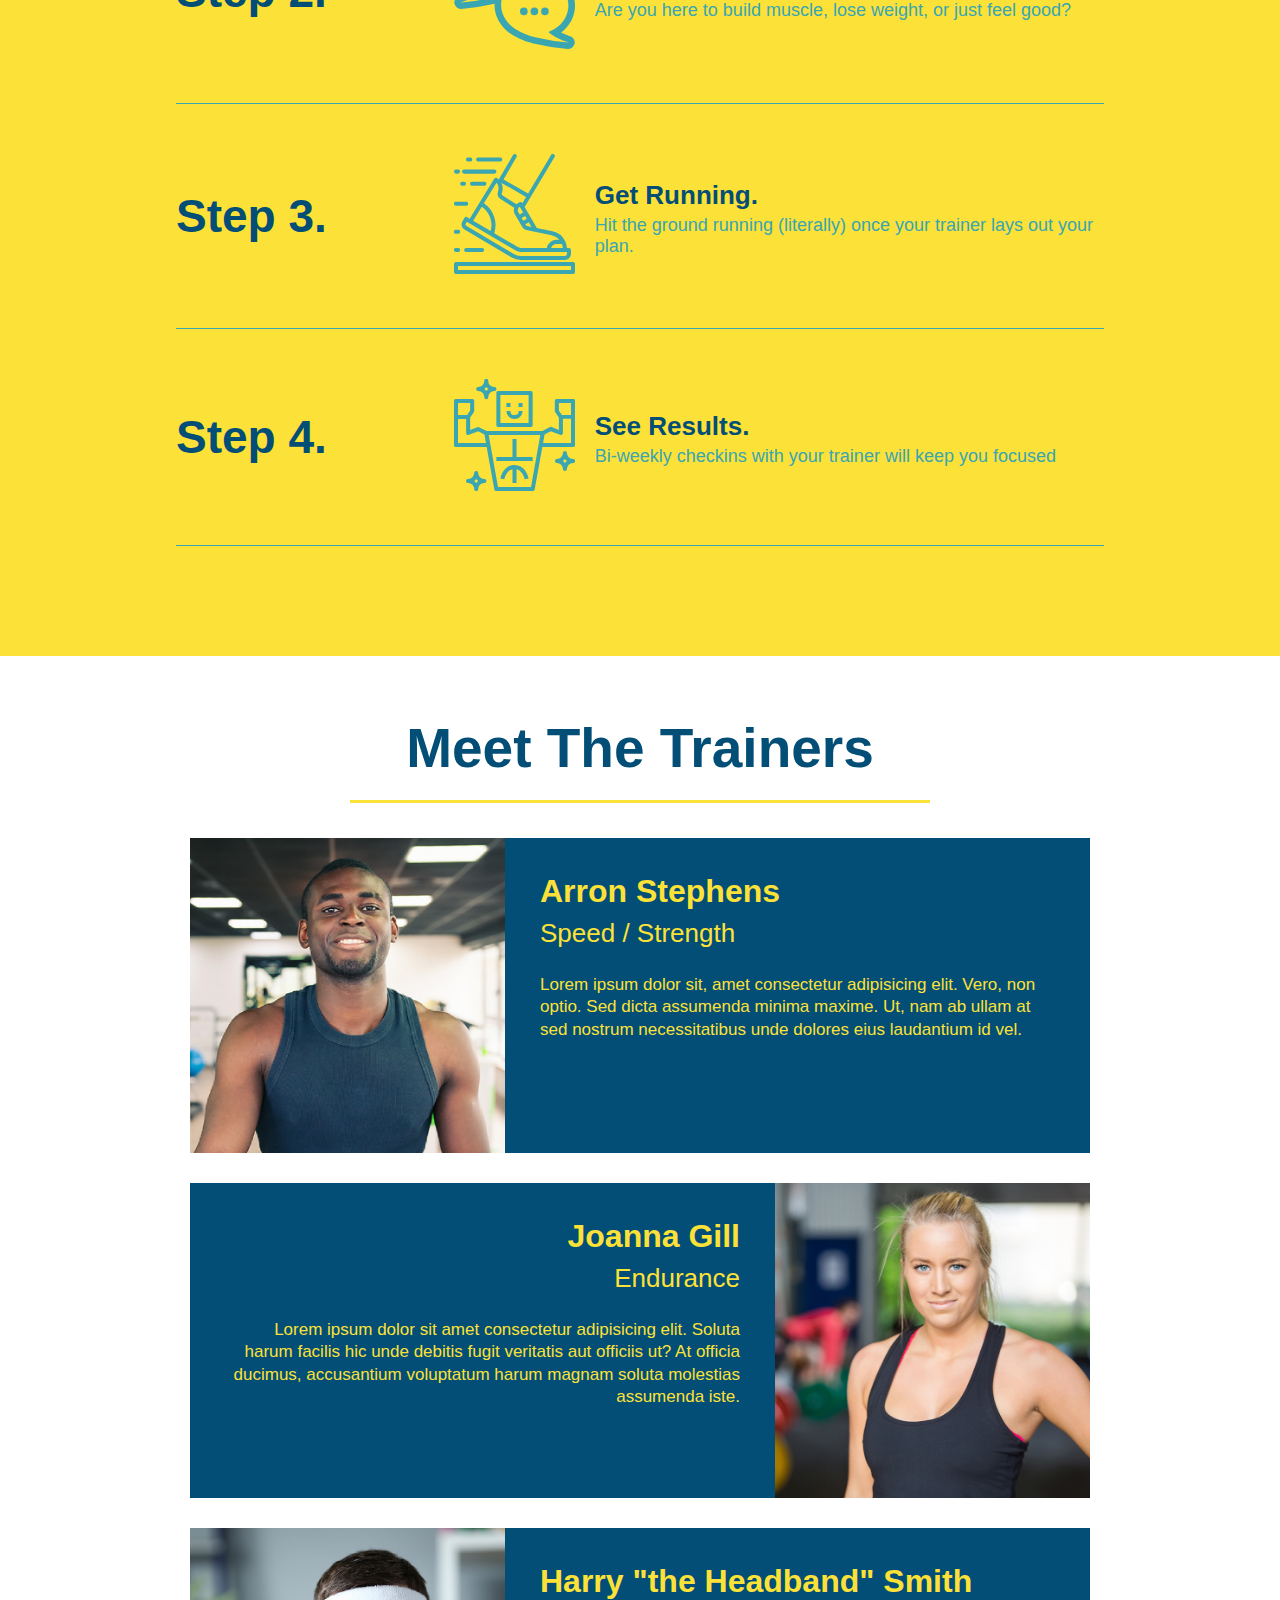
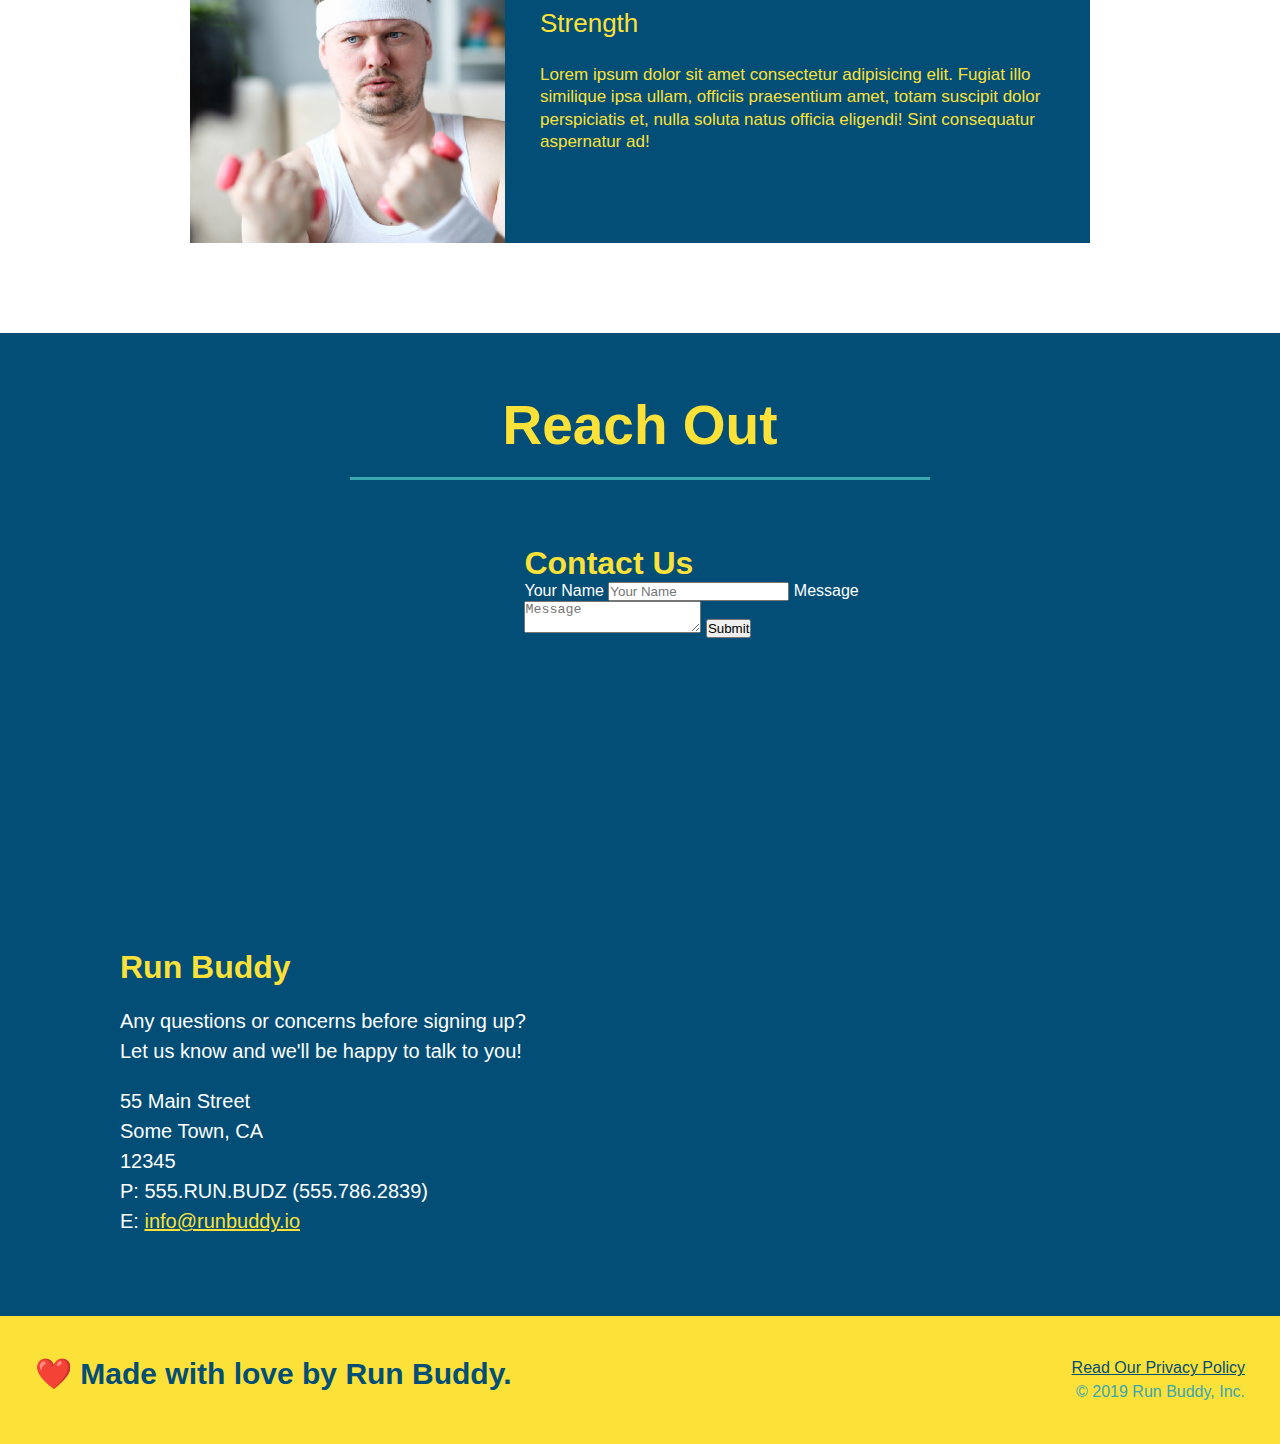
==== commit d8fe3e60: "add flexbox to the steps" ====
--- a/index.html
+++ b/index.html
@@ -101,28 +101,56 @@
         </div>
             
             
-            <div>
-                <img src="./assets/images/step-1.svg" alt="" />
-                <h3>Step 1: <span>Fill Out the Form Above.</span></h3>
-                <p>You're already here, so why not?</p>
-            </div>
-
-            <div>
-                <img src="./assets/images/step-2.svg" alt="" />
-                <h3>Step 2: <span>Consult with One of Our Trainers.</span></h3>
-                <p>Are you here to build muscle, lose weight, or just feel good?</p>
-            </div>
-
-            <div>
-                <img src="./assets/images/step-3.svg" alt="" />
-                <h3>Step 3: <span>Get Running.<span></span></h3>
-                <p>Hit the ground running (literally) once your trainer lays out your plan.</p>
-            </div>
-
-            <div>
-                <img src="./assets/images/step-4.svg" alt="" />
-                <h3>Step 4: <span>See Results.</span></h3>
-                <p>Bi-weekly checkins with your trainer will keep you focused</p>
+            <div class ="step">
+                <h3>Step 1.</h3>
+                <div class="step-info">
+                    <div class="step-img">
+                        <img src="./assets/images/step-1.svg" alt="" />
+                    </div>
+                    <div class="step-text">
+                        <h4>Fill Out the Form Above.</h4>
+                        <p>You're already here, so why not?</p>
+                    </div>
+                </div>
+            </div>
+
+            <div class="step">
+                <h3>Step 2.</h3>
+                <div class="step-info">
+                    <div class="step-img">
+                        <img src="./assets/images/step-2.svg" alt="" />
+                    </div>
+                    <div class="step-text">
+                        <h4>Consult with One of Our Trainers.</h4>
+                        <p>Are you here to build muscle, lose weight, or just feel good?</p>
+                    </div>
+                </div>
+            </div>
+
+            <div class="step">
+                <h3>Step 3.</h3>
+                <div class="step-info">
+                    <div class="step-img">
+                        <img src="./assets/images/step-3.svg" alt="" />
+                    </div>
+                    <div class="step-text">
+                        <h4>Get Running.</h4>
+                        <p>Hit the ground running (literally) once your trainer lays out your plan.</p>
+                    </div>
+                </div>
+            </div>
+
+            <div class="step">
+                <h3>Step 4.</h3>
+                <div class="step-info">
+                    <div class="step-img">
+                        <img src="./assets/images/step-4.svg" alt="" />
+                    </div>
+                    <div class="step-text">
+                        <h4>See Results.</h4>
+                        <p>Bi-weekly checkins with your trainer will keep you focused</p>
+                    </div>
+                </div>
             </div>
         </section>
 
--- a/assets/css/style.css
+++ b/assets/css/style.css
@@ -158,28 +158,52 @@
     background: #fce138;
 }
 
-.steps div {
-    margin-bottom: 80px;
-}
-
-.steps img {
-    width: 15%;
-    margin: 10px 0;
-}
-
-.steps h3 {
+.step {
+    margin: 50px auto;
+    padding-bottom: 50px;
+    width: 80%;
+    border-bottom: 1px solid #39a6b2;
+    display: flex;
+    flex-wrap: wrap;
+    align-items: center;
+    justify-content: space-between;
+}
+
+.step h3 {
     color: #024e76;
     font-size: 46px;
-    margin-top: 10px;
-}
-
-.steps p {
+    flex: 1 30%;
+}
+
+.step-info {
+    flex: 2 70%;
+    display: flex;
+    flex-wrap: wrap;
+    align-items: center;
+}
+
+.step-img {
+    flex: 1 12%;
+    margin-right: 20px;
+}
+
+.step-img img {
+    max-width: 100%;
+}
+
+.step-text {
+    flex: 12;
+}
+
+.step-text p {
     color: #39a6b2;
-    font-size: 23px;
-}
-
-.steps span {
-    font-size: 38px;
+    font-size: 18px;
+}
+
+.step-text h4 {
+    font-size: 26px;
+    line-height: 1.5;
+    color: #024e76;
 }
 
 .section-title {
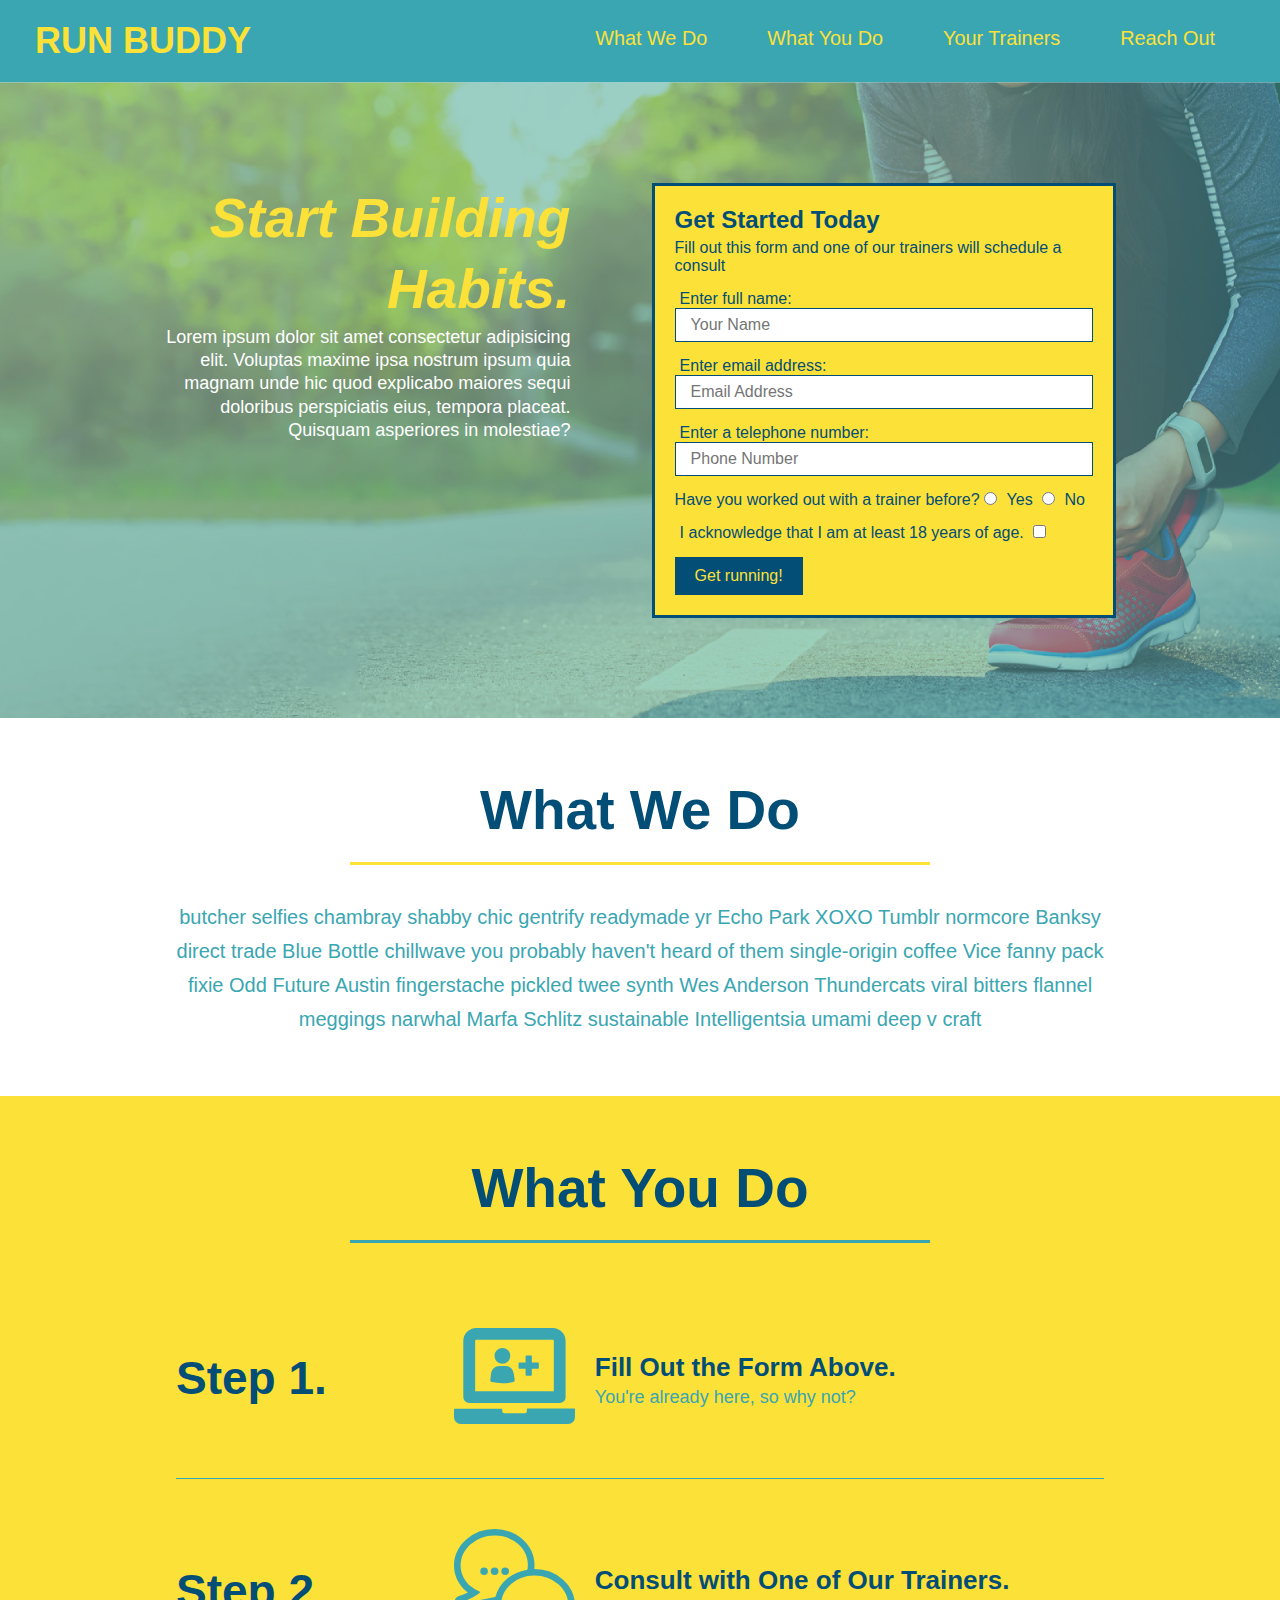
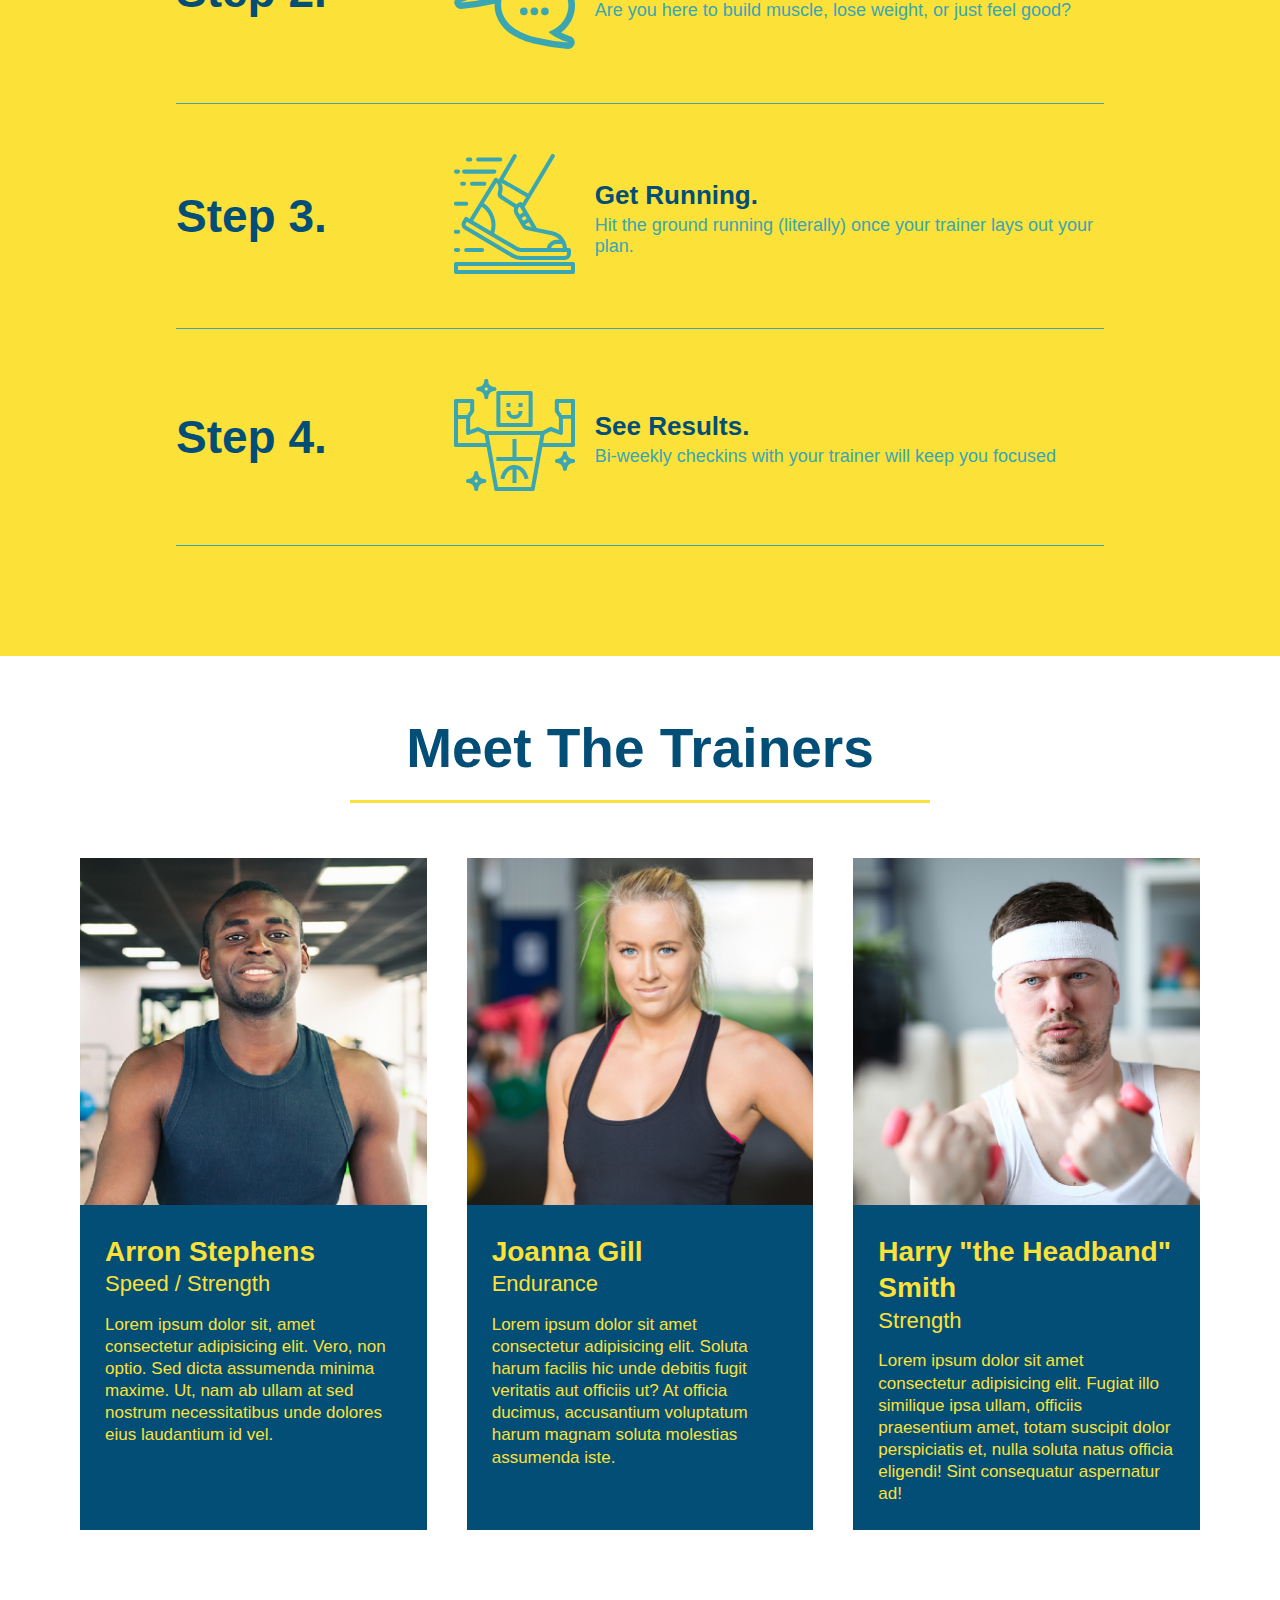
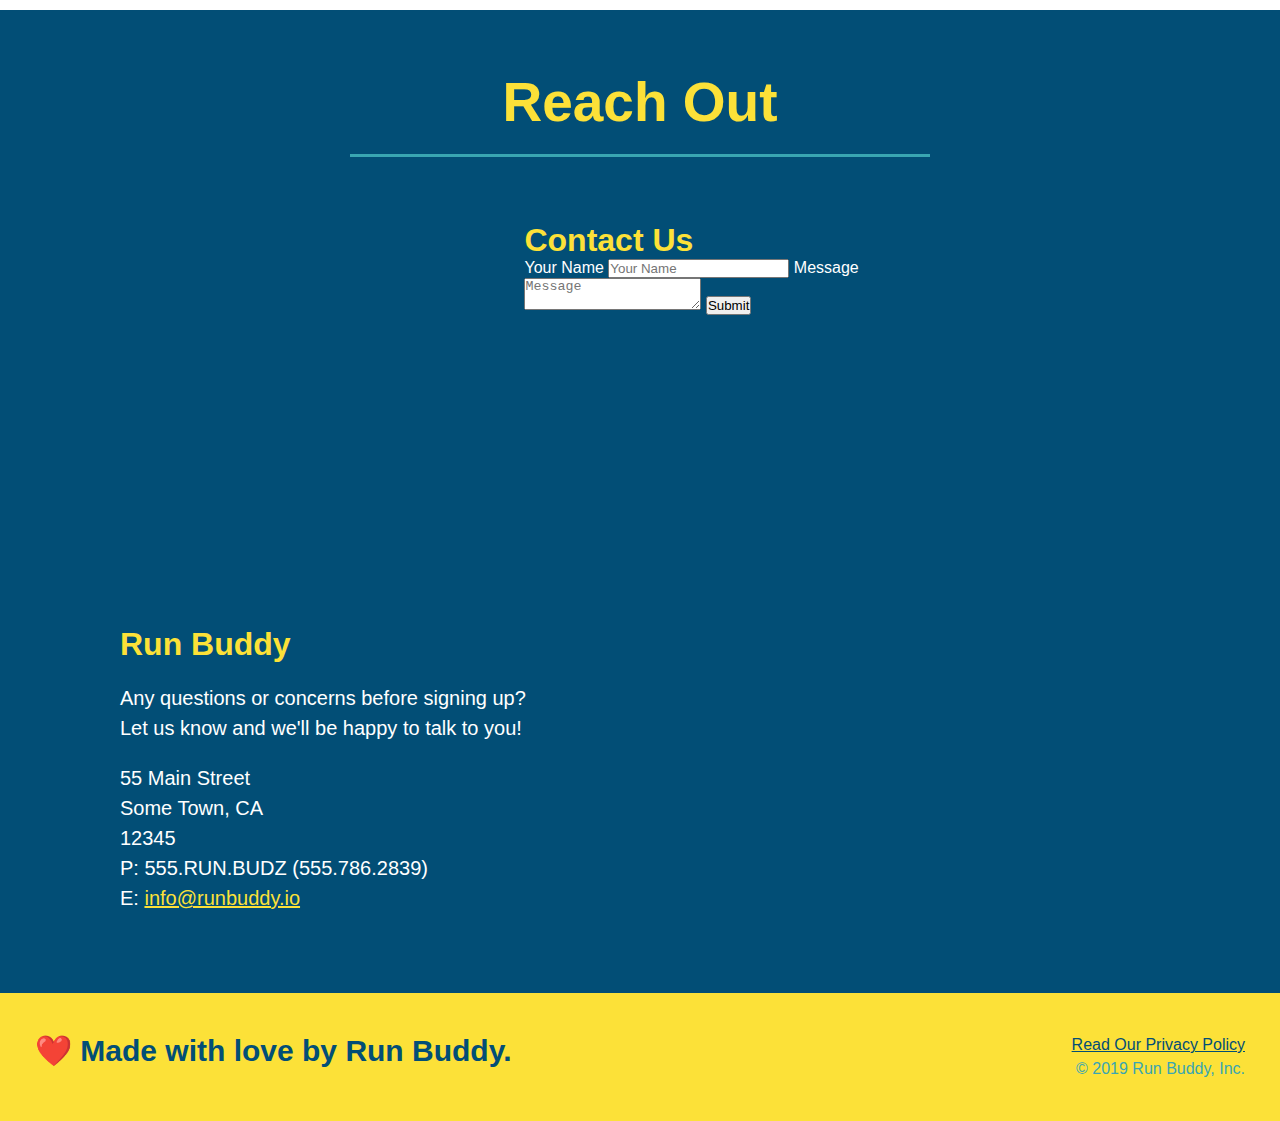
==== commit 9fc1da8d: "add flexbox to the trainers" ====
--- a/index.html
+++ b/index.html
@@ -155,45 +155,48 @@
         </section>
 
         <!-- "meet the trainers"-->
-        <section id="your-trainers" class="trainers">
+        <section id="your-trainers">
         <div class="flex-row">
             <h2 class="section-title primary-border">
                 Meet The Trainers
             </h2>
         </div>
 
+        <div class="trainers">
             <article class="trainer">
                 <img src="./assets/images/trainer-1.jpg" alt="Arron Stephens in his workout clothes, ready to pump iron" />
-                <div class="trainer-bio text-left">
-                    <h3>Arron Stephens</h3>
-                    <h4>Speed / Strength</h4>
-                    <p>
-                    Lorem ipsum dolor sit, amet consectetur adipisicing elit. Vero, non optio. Sed dicta assumenda minima maxime. Ut, nam ab ullam at sed nostrum necessitatibus unde dolores eius laudantium id vel.
+                <div class="trainer-bio">
+                    <h3 class="trainer-name">Arron Stephens</h3>
+                    <h4 class="trainer-role">Speed / Strength</h4>
+                    <p>
+                        Lorem ipsum dolor sit, amet consectetur adipisicing elit. Vero, non optio. Sed dicta assumenda minima maxime. Ut, nam ab ullam at sed nostrum necessitatibus unde dolores eius laudantium id vel.
                     </p>
                 </div>
             </article>
-
+            
             <article class="trainer">
-                <div class="trainer-bio text-right">
-                    <h3>Joanna Gill</h3>
-                    <h4>Endurance</h4>
+                <img src="./assets/images/trainer-2.jpg" alt="Joanna Gill cooling off after a workout" />
+                <div class="trainer-bio">
+                    <h3 class="trainer-name">Joanna Gill</h3>
+                    <h4 class="trainer-role">Endurance</h4>
                     <p>
                         Lorem ipsum dolor sit amet consectetur adipisicing elit. Soluta harum facilis hic unde debitis fugit veritatis aut officiis ut? At officia ducimus, accusantium voluptatum harum magnam soluta molestias assumenda iste.
                     </p>
                 </div>
-                <img src="./assets/images/trainer-2.jpg" alt="Joanna Gill cooling off after a workout" />
             </article>
-
+            
             <article class="trainer">
                 <img src="./assets/images/trainer-3.jpg" alt="Harry Smith wearing a headband and lifting comically small pink weights" />
-                <div class="trainer-bio text-left">
-                    <h3>Harry "the Headband" Smith</h3>
-                    <h4>Strength</h4>
+                <div class="trainer-bio">
+                    <h3 class="trainer-name">Harry "the Headband" Smith</h3>
+                    <h4 class="trainer-role">Strength</h4>
                     <p>
                         Lorem ipsum dolor sit amet consectetur adipisicing elit. Fugiat illo similique ipsa ullam, officiis praesentium amet, totam suscipit dolor perspiciatis et, nulla soluta natus officia eligendi! Sint consequatur aspernatur ad!
                     </p>
                 </div>
             </article>
+        </div>
+
         </section>
 
         <!-- "reach out" section-->
--- a/assets/css/style.css
+++ b/assets/css/style.css
@@ -225,41 +225,41 @@
 }
 
 .trainers {
+    width: 100%;
+    margin: 0 auto;
+    display: flex;
+    flex-wrap: wrap;
+    justify-content: space-around;
 }
 
 .trainer {
-    width: 900px;
-    margin: 0 auto 30px auto;
+    margin: 20px;
     background: #024e76;
     color: #fce138;
-    overflow: auto;
+    flex: 1;
 }
 
 .trainer img {
-    width: 35%;
-    float: left;
+    width: 100%;
 }
 
 .trainer-bio {
-    padding: 35px;
-    float: left;
-    width: 65%;
+    padding: 25px;
+    line-height: 1.3;
 }
 
 .trainer-bio h3 {
-    font-size: 32px;
-    margin-bottom: 8px;
+    font-size: 28px;
 }
 
 .trainer-bio h4 {
     font-weight: lighter;
-    font-size: 26px;
-    margin-bottom: 25px;
+    font-size: 22px;
+    margin-bottom: 15px;
 }
 
 .trainer-bio p {
     font-size: 17px;
-    line-height: 1.3;
 }
 
 
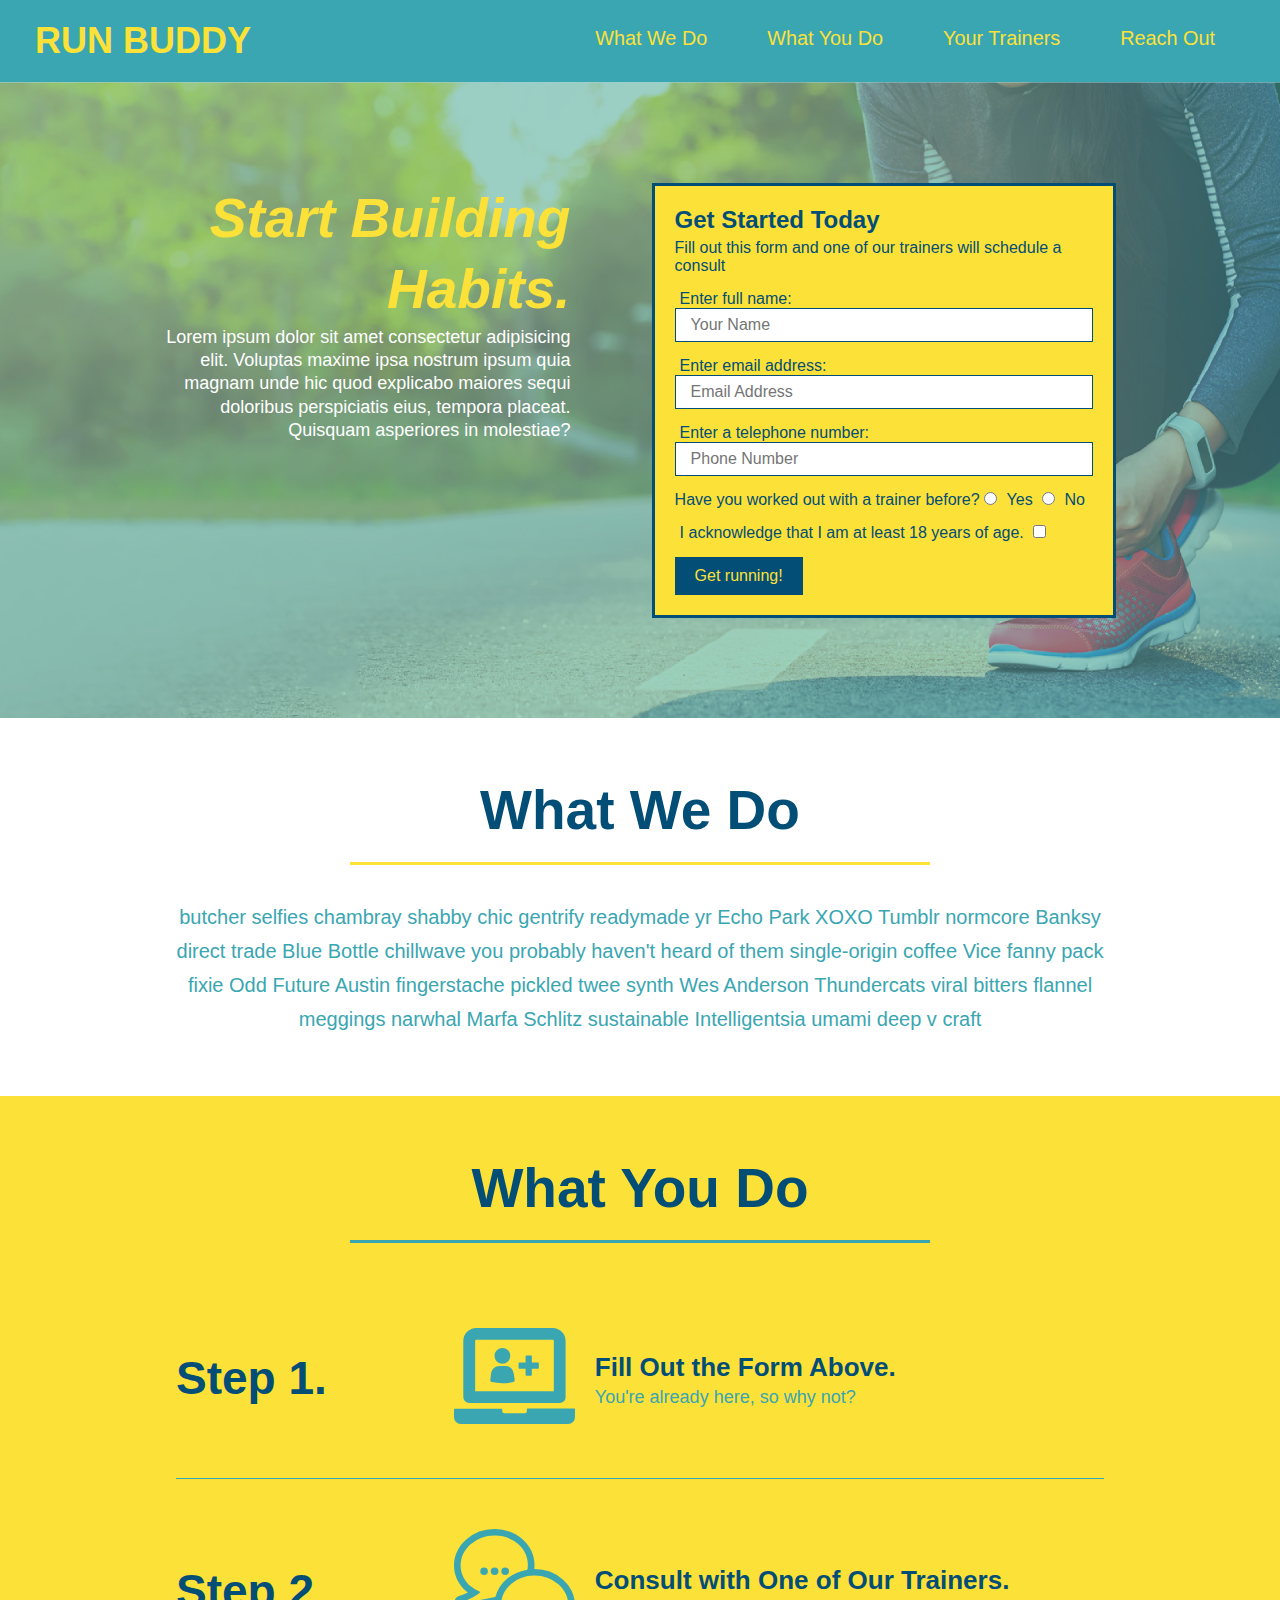
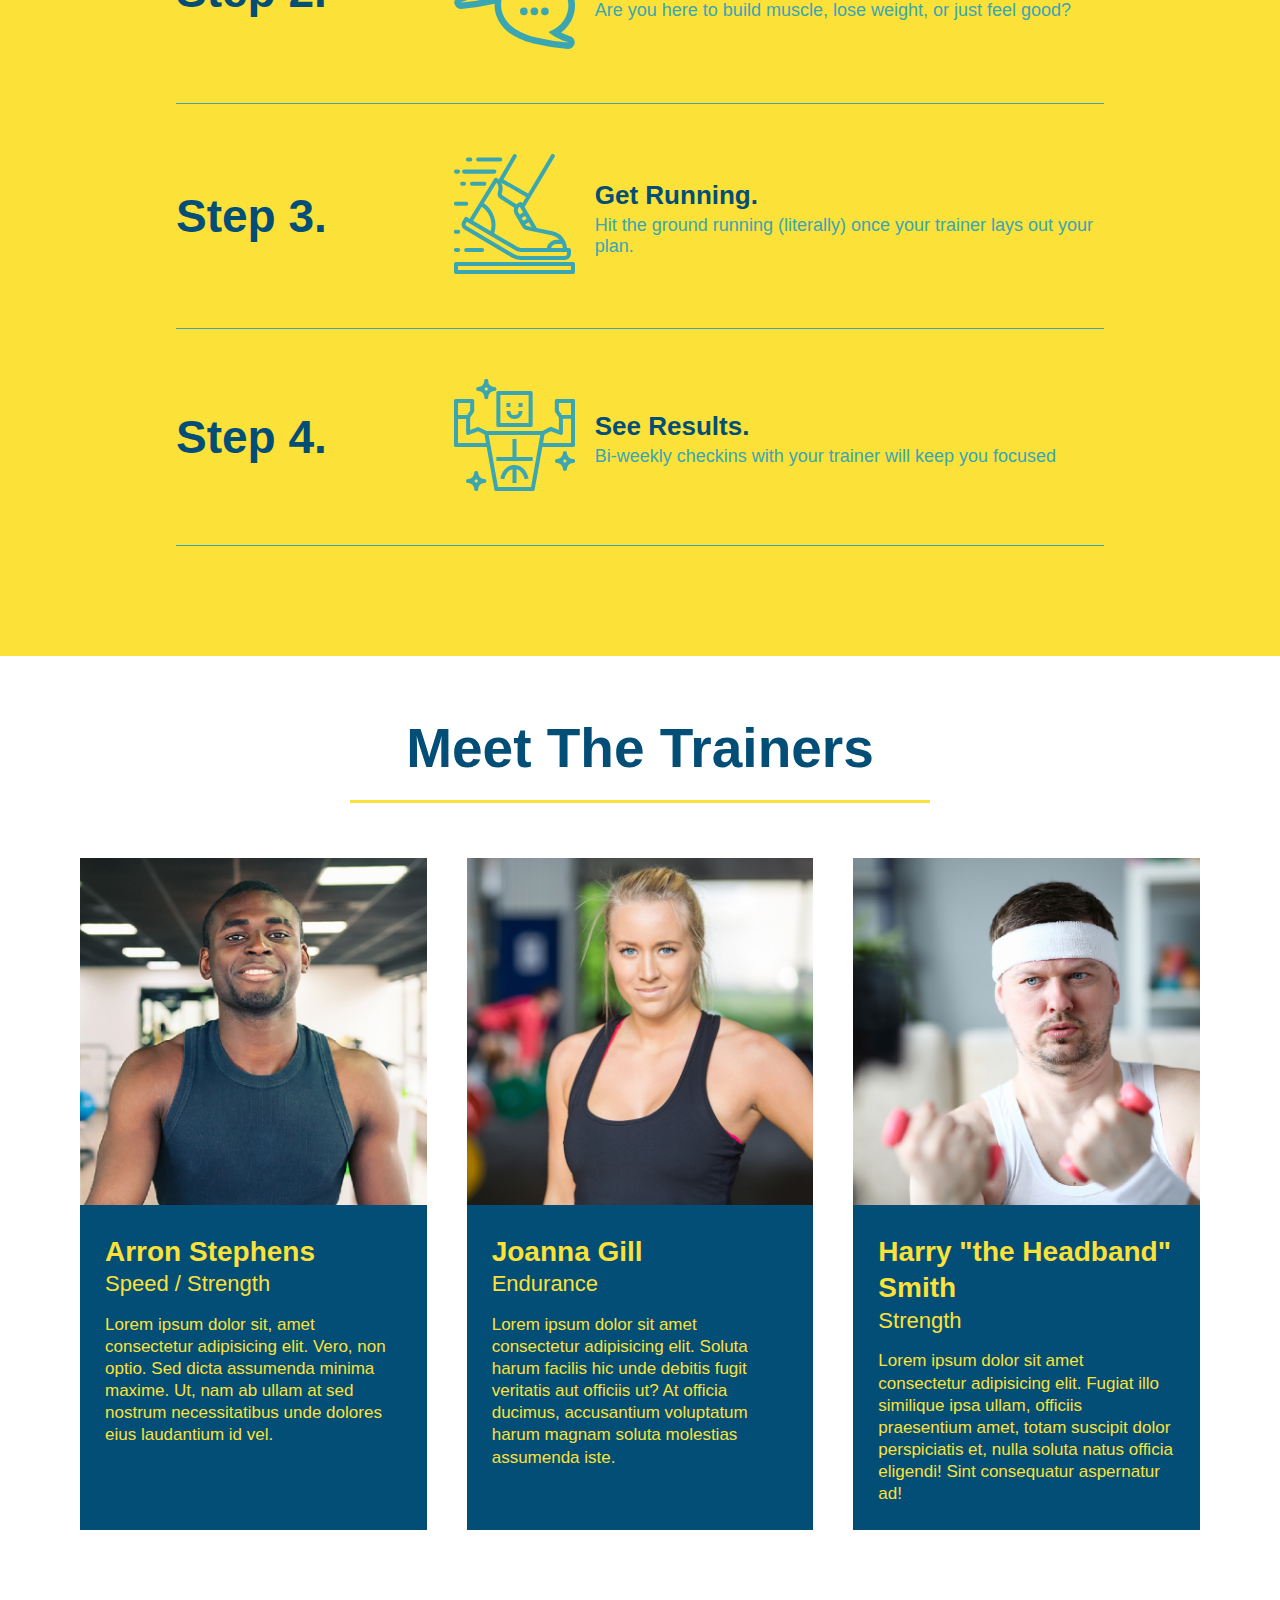
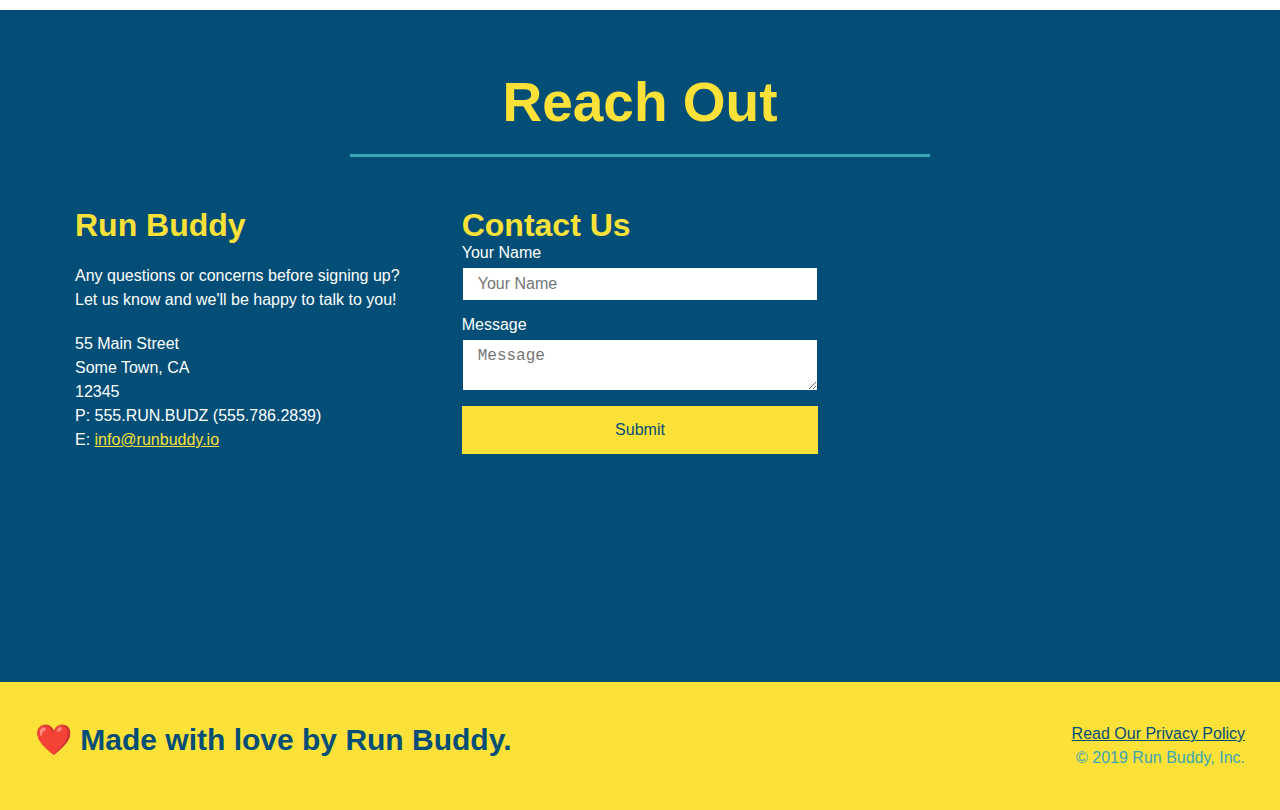
==== commit 03603919: "add flexbox to reach out section" ====
--- a/index.html
+++ b/index.html
@@ -205,6 +205,35 @@
             <h2 class="section-title secondary-border">Reach Out</h2>
         </div>
             <div class="contact-info" >
+                <div>
+                    <h3>Run Buddy</h3>
+                    <p>
+                        Any questions or concerns before signing up?
+                        <br />
+                        Let us know and we'll be happy to talk to you!
+                    </p>
+                    <address>
+                        55 Main Street <br/>
+                        Some Town, CA <br/>
+                        12345 <br/>
+                        P: 555.RUN.BUDZ (555.786.2839)<br/>
+                        E: <a href="mailto:info@runbuddy.io">info@runbuddy.io</a>
+                    </address>
+                </div>
+                
+                <div class="contact-form">
+                    <h3>Contact Us</h3>
+                    <form>
+                        <label for="contact-name">Your Name</label>
+                        <input type="text" id="contact-name" placeholder="Your Name" />
+                        
+                        <label for="contact-message">Message</label>
+                        <textarea id="contact-message" placeholder="Message"></textarea>
+                        
+                        <button type="submit">Submit</button>
+                    </form>
+                </div>
+                
                 <iframe src="https://www.google.com/maps/embed?pb=!1m18!1m12!1m3!1d3156.715855832636!2d-122.49398174891068!3d37.702871679673386!2m3!1f0!2f0!3f0!3m2!1i1024!2i768!4f13.1!3m3!1m2!1s0x808f7c57e27ca3e9%3A0xc6c5585cef0ae2b9!2s200%20Northgate%20Ave%2C%20Daly%20City%2C%20CA%2094015!5e0!3m2!1sen!2sus!4v1647565601861!5m2!1sen!2sus" 
                 width="600" 
                 height="450" 
@@ -212,35 +241,7 @@
                 allowfullscreen="" 
                 loading="lazy">
                 </iframe>
-
-                <div class="contact-form">
-                    <h3>Contact Us</h3>
-                    <form>
-                        <label for="contact-name">Your Name</label>
-                        <input type="text" id="contact-name" placeholder="Your Name" />
-
-                        <label for="contact-message">Message</label>
-                        <textarea id="contact-message" placeholder="Message"></textarea>
-
-                        <button type="submit">Submit</button>
-                    </form>
-                </div>
-
-                <div>
-                    <h3>Run Buddy</h3>
-                    <p>
-                        Any questions or concerns before signing up?
-                        <br />
-                        Let us know and we'll be happy to talk to you!
-                    </p>
-                    <address>
-                        55 Main Street <br/>
-                        Some Town, CA <br/>
-                        12345 <br/>
-                        P: 555.RUN.BUDZ (555.786.2839)<br/>
-                        E: <a href="mailto:info@runbuddy.io">info@runbuddy.io</a>
-                    </address>
-                </div>
+                
             </div>
         </section>
 
--- a/assets/css/style.css
+++ b/assets/css/style.css
@@ -271,17 +271,22 @@
     color: #fce138;
 }
 
+.contact-info {
+    display: flex;
+    justify-content: space-between;
+    flex-wrap: wrap;
+}
+
+.contact-info > * {
+    flex: 1;
+    margin: 15px;
+}
+
 .contact-info iframe {
-    width: 400px;
     height: 400px;
 }
 
 .contact-info div {
-    width: 410px;
-    display: inline-block;
-    vertical-align: top;
-    text-align: left;
-    margin: 30px 0 0 60px;
     color: white;
 }
 
@@ -293,12 +298,33 @@
 .contact-info p, .contact-info address {
     margin: 20px 0;
     line-height: 1.5;
-    font-size: 20px;
+    font-size: 16px;
     font-style: normal;
 }
 
 .contact-info a {
     color: #fce138;
+}
+
+.contact-form input, .contact-form textarea {
+    border: 1px solid #024e76;
+    display: block;
+    padding: 7px 15px;
+    font-size: 16px;
+    color: #024e76;
+    width: 100%;
+    margin-bottom: 15px;
+    margin-top: 5px;
+}
+
+.contact-form button {
+    width: 100%;
+    border: none;
+    background: #fce138;
+    color: #024e76;
+    text-align: center;
+    padding: 15px 0;
+    font-size: 16px;
 }
 
 .text-left {
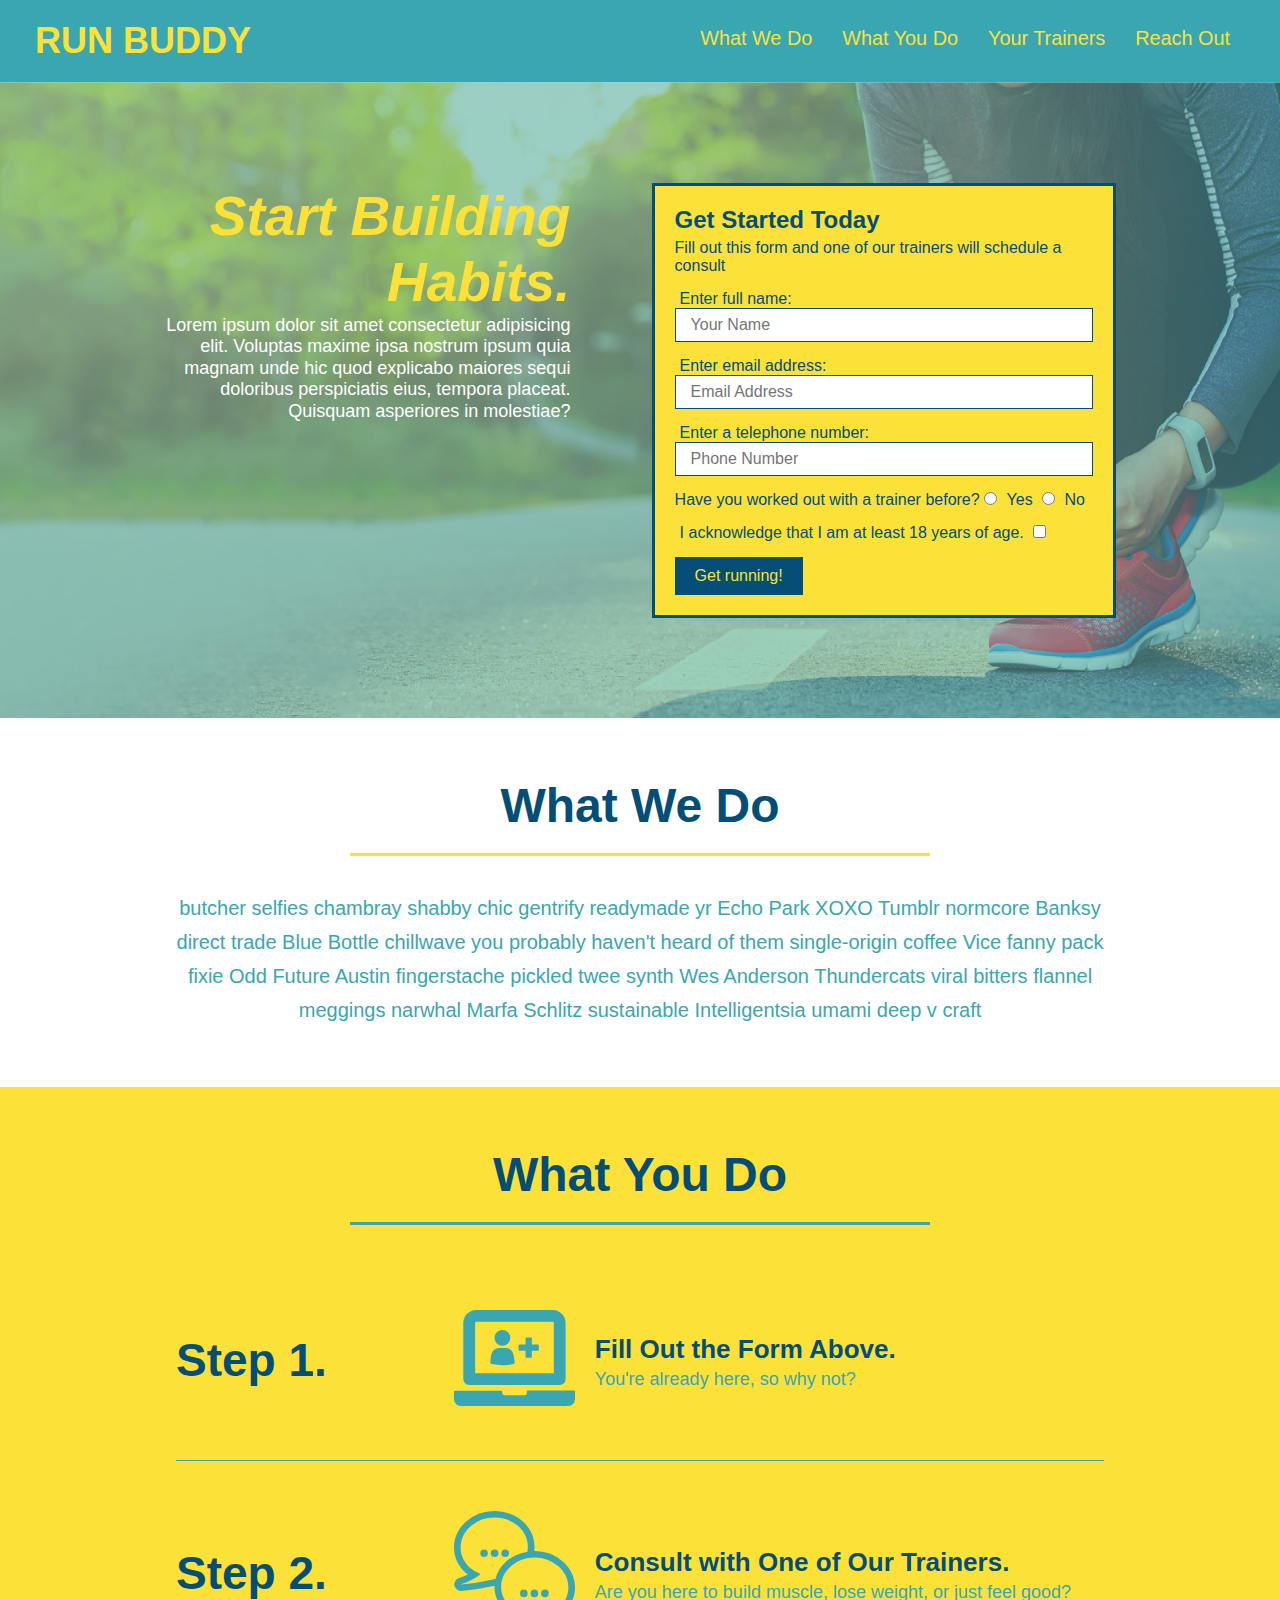
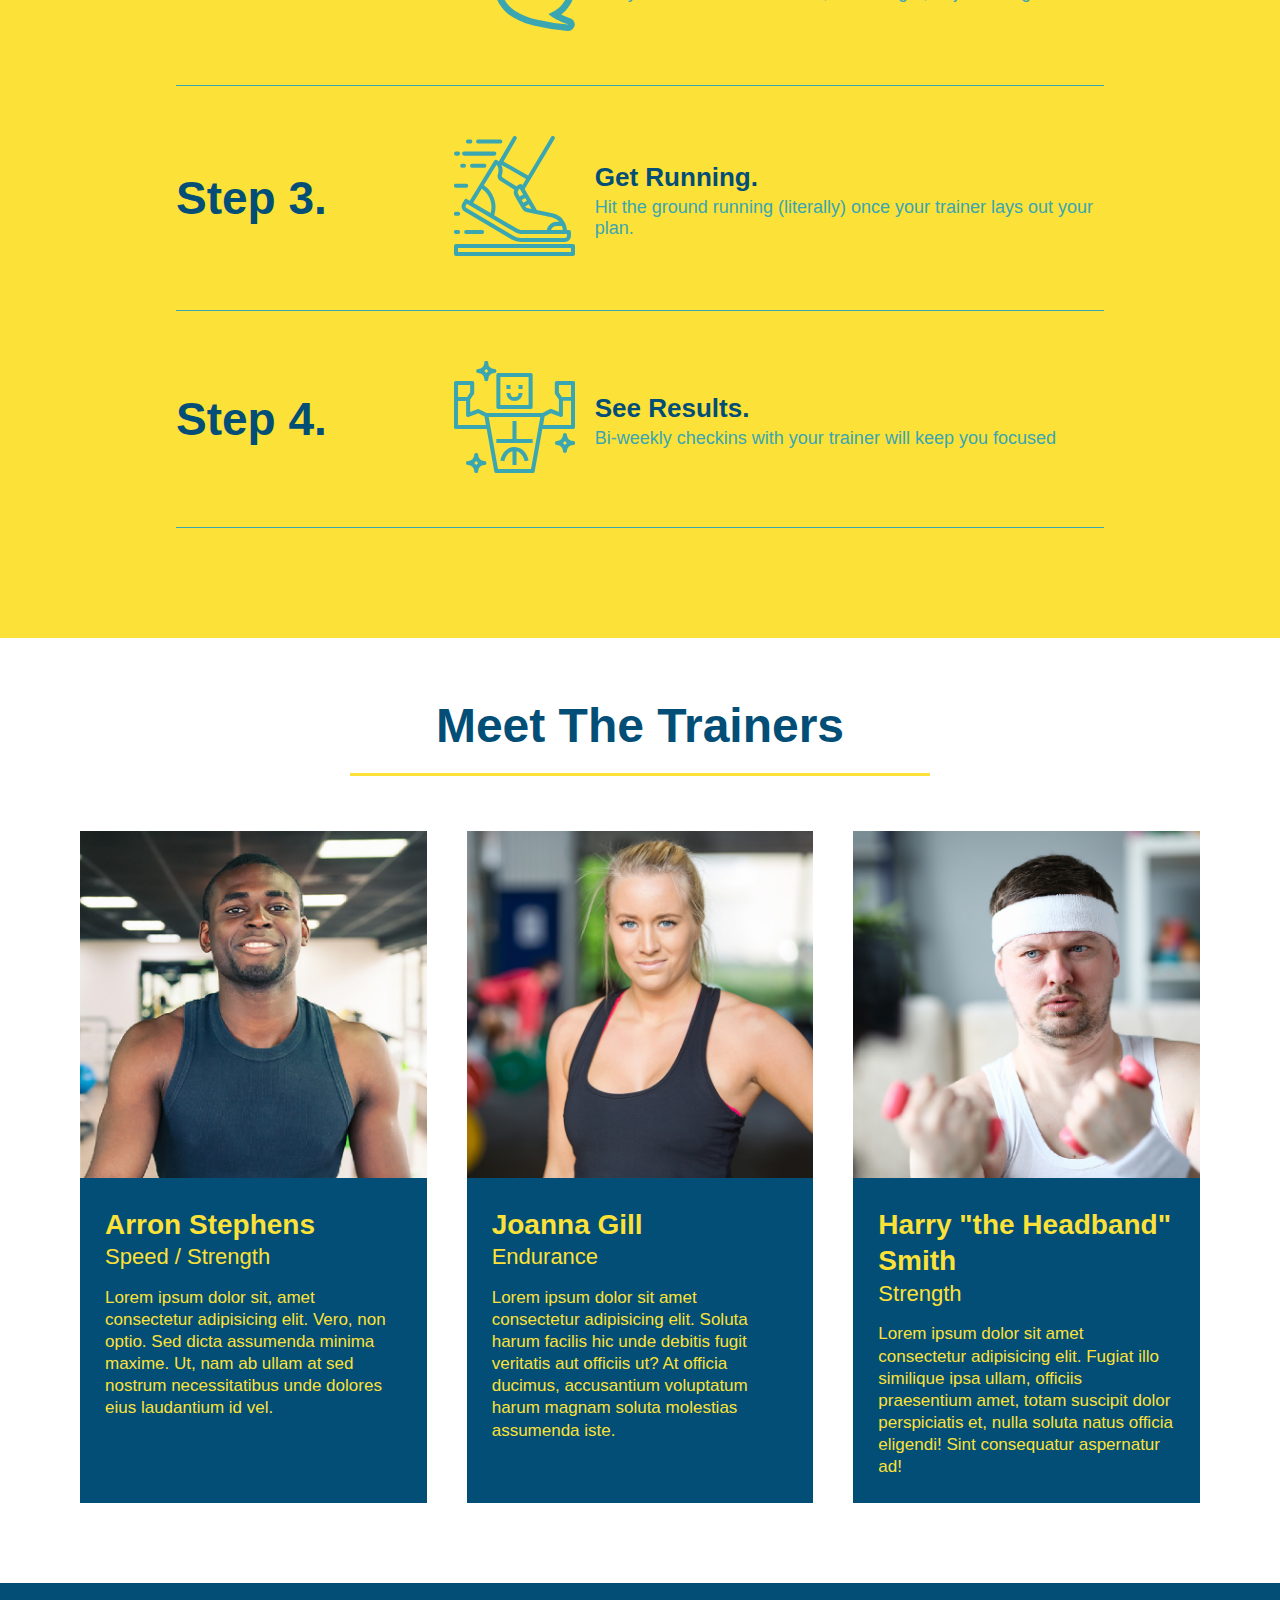
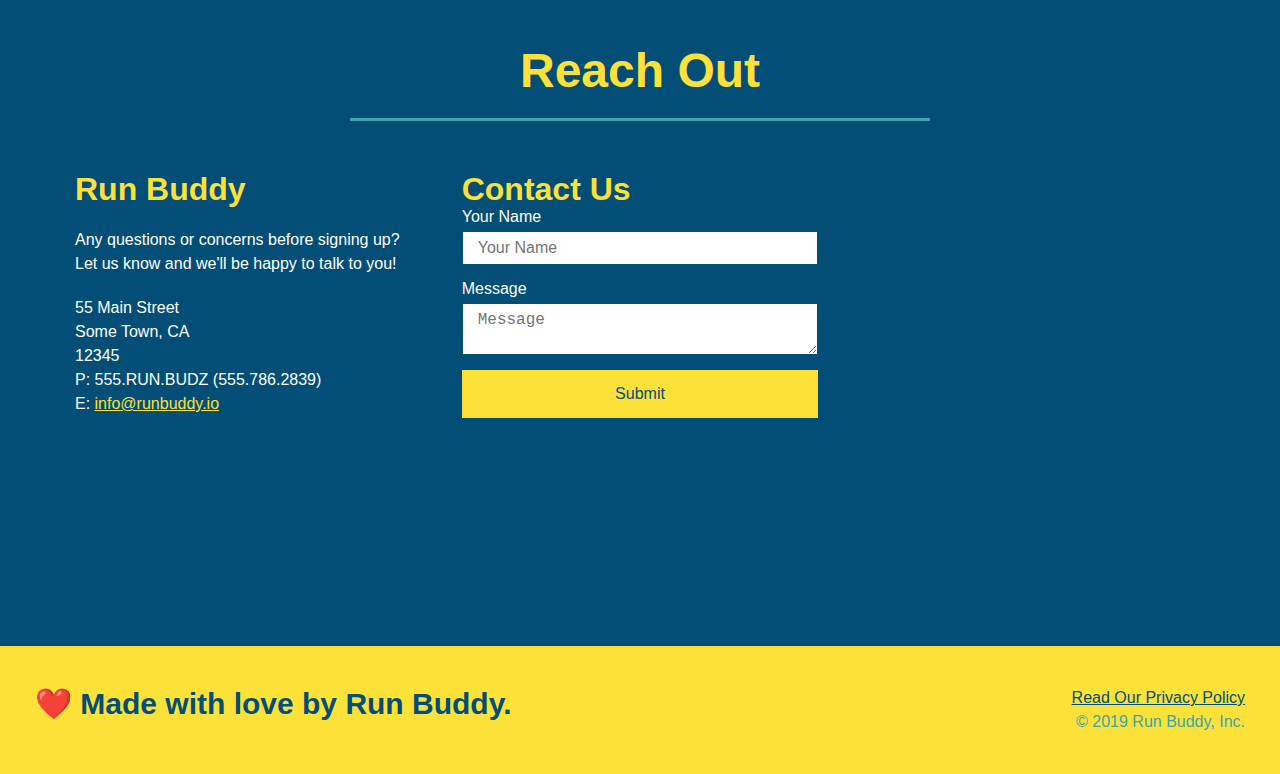
==== commit b138df72: "add media queries" ====
--- a/index.html
+++ b/index.html
@@ -2,6 +2,7 @@
 <html lang="en">
     <head>
         <meta charset="UTF-8" />
+        <meta name="viewport" content="width=device-width, initial-scale=1.0" />
         <title>Run Buddy</title>
         <link rel="stylesheet" href="./assets/css/style.css" />
     </head>
--- a/assets/css/style.css
+++ b/assets/css/style.css
@@ -44,7 +44,7 @@
 }
 
 header nav ul li a {
-    margin: 0 30px;
+    padding: 10px 15px;
     font-weight: lighter;
     font-size: 1.55vw;
 }
@@ -85,6 +85,7 @@
     display: flex;
     justify-content: center;
     flex-wrap: wrap;
+    align-items: flex-start
 }
 
 .hero-cta {
@@ -93,7 +94,7 @@
     margin: 3.5%;
     color: #fff;
     font-size: 18px;
-    line-height: 1.3;
+    line-height: 1.2;
 }
 
 .hero-cta h2 {
@@ -207,7 +208,7 @@
 }
 
 .section-title {
-    font-size: 55px;
+    font-size: 48px;
     color: #024e76;
     border-bottom: 3px solid;
     padding-bottom: 20px;
@@ -337,4 +338,33 @@
 
 .flex-row {
     display: flex;
+}
+
+/* MEDIA QUERY FOR SMALLER DESKTOP SCREENS AND SMALLER */
+
+@media screen and (max-width: 980px) {
+    header h1 a {
+        /* this will be applied on any screen smaller than 980px */
+        color: tomato;
+    }
+}
+
+
+/* MEDIA QUERY FOR TABLETS AND SMALLER */
+
+@media screen and (max-width: 768px) {
+    header h1 {
+        /* this will be applied on any screen between 768px and 575px */
+        font-size: 80px;
+    }
+}
+
+
+/* MEDIA QUERY FOR MOBILE PHONES AND SMALLER */
+
+@media screen and (max-width: 575px) {
+    header h1 {
+        /* this will be applied on any screen smaller than 575px */
+        font-size: 100px;
+    }
 }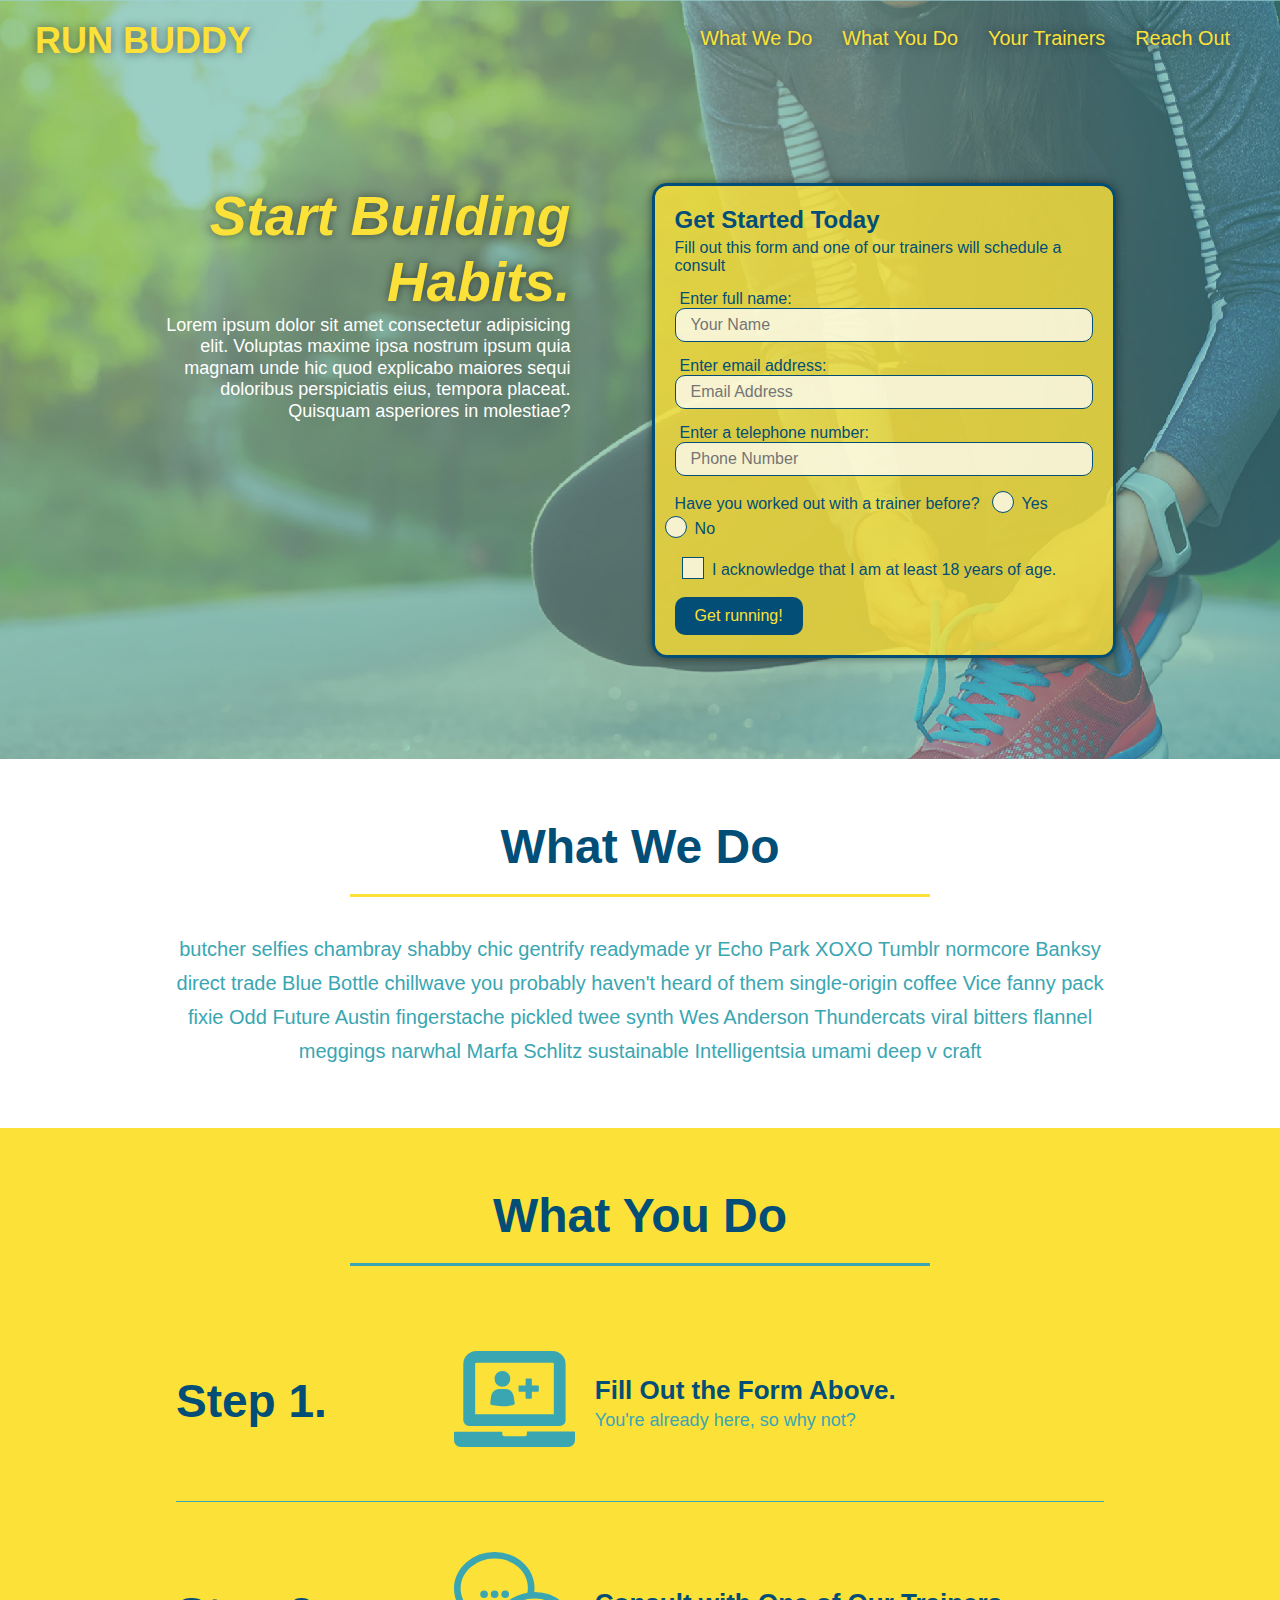
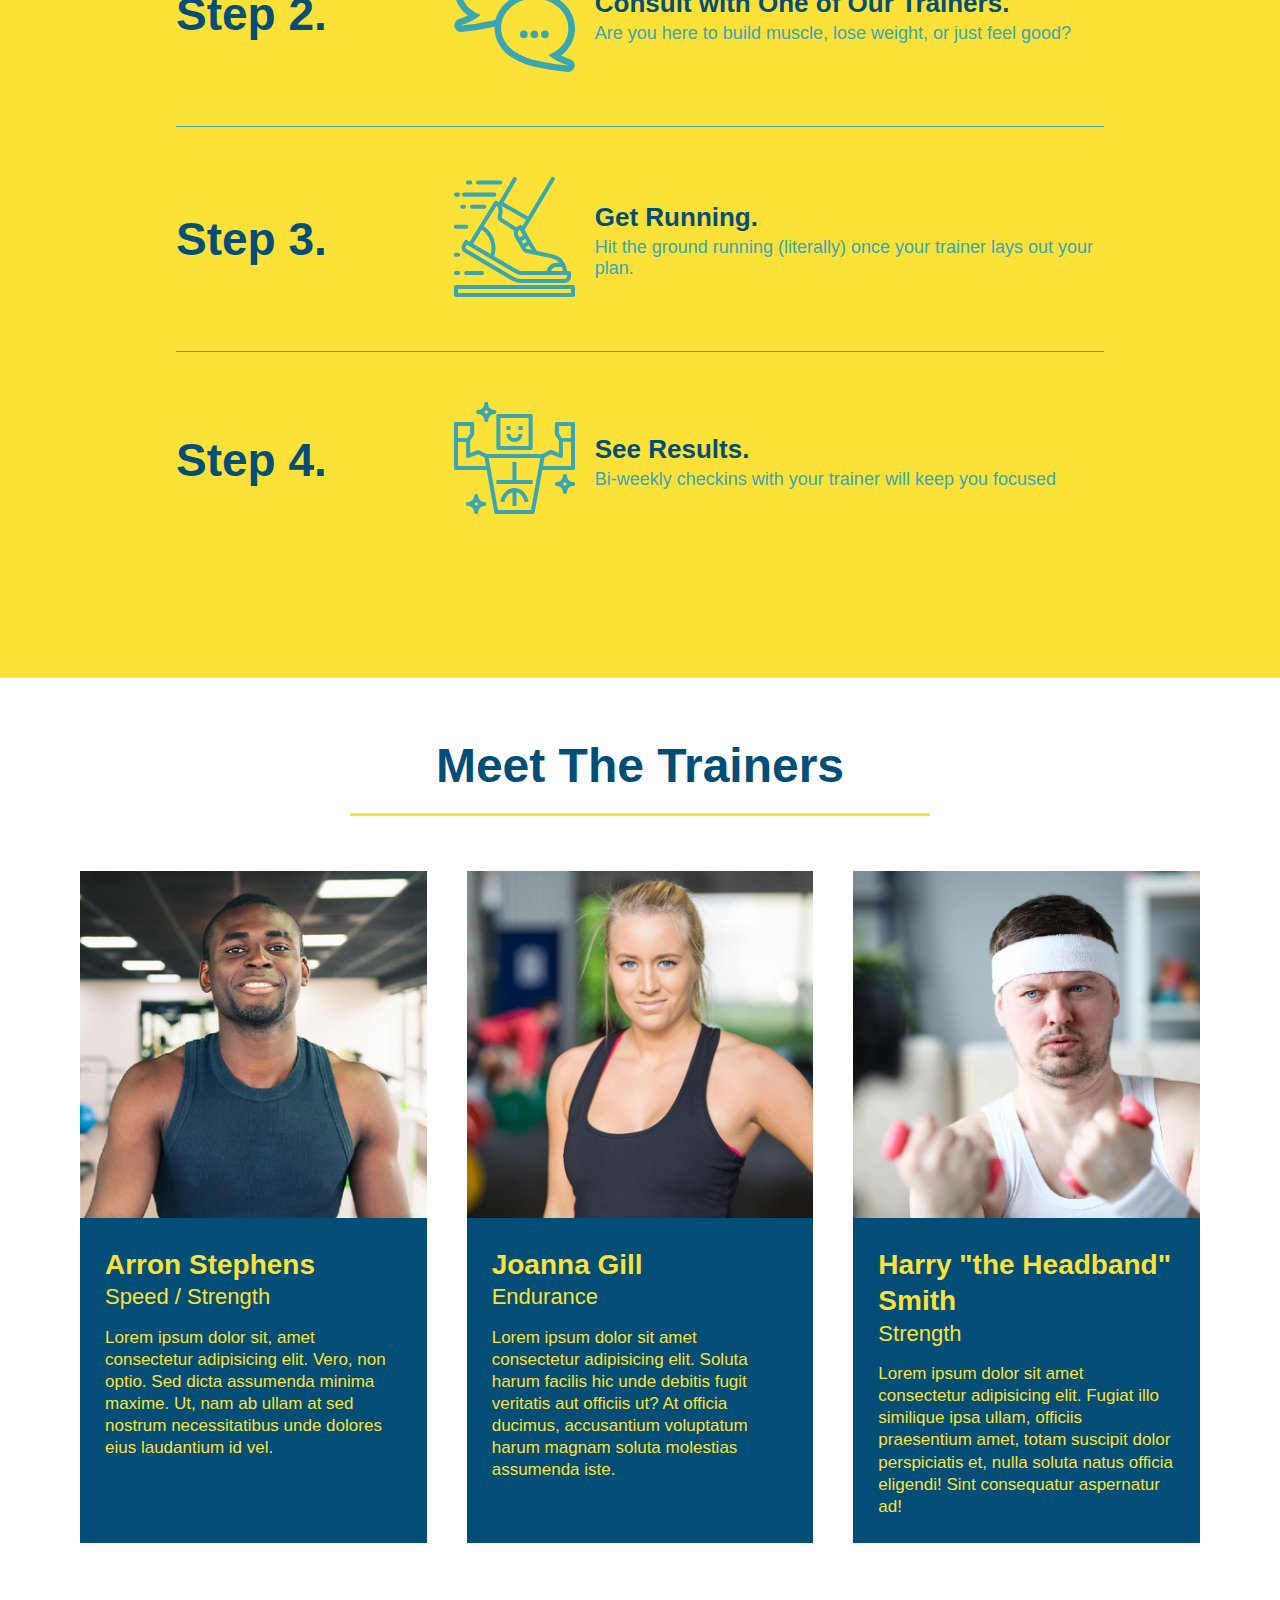
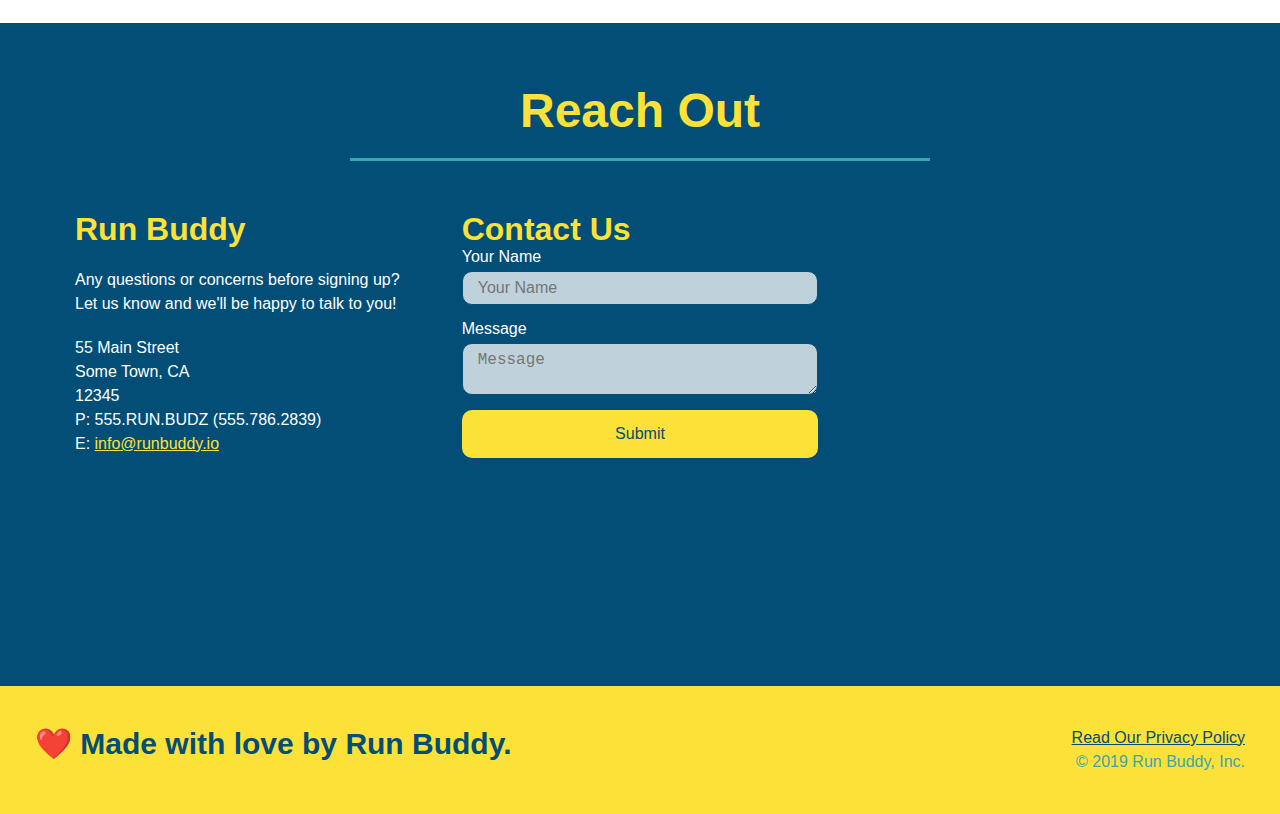
==== commit 523155a2: "final css touches" ====
--- a/index.html
+++ b/index.html
@@ -62,17 +62,23 @@
 
                     <p>
                         Have you worked out with a trainer before?
-                        <input type="radio" name="trainer-confirm" id="trainer-yes" />
-                        <label for="trainer-yes">Yes</label>
-                        <input type="radio" name="trainer-confirm" id="trainer=no" />
-                        <label for="trainer-no">No</label>
-                    </p>
-
-                    <p>
-                        <label for="checkbox">
-                            I acknowledge that I am at least 18 years of age.
-                        </label>
-                        <input type="checkbox" name="age-confirm" id="checkbox" />
+                        <span class="radio-wrapper">
+                            <input type="radio" name="trainer-confirm" id="trainer-yes" />
+                            <label for="trainer-yes">Yes</label>
+                        </span>
+                        <span class="radio-wrapper">
+                            <input type="radio" name="trainer-confirm" id="trainer-no" />
+                            <label for="trainer-no">No</label>
+                        </span>
+                    </p>
+
+                    <p>
+                        <span class="checkbox-wrapper">
+                            <input type="checkbox" name="age-confirm" id="checkbox" />
+                            <label for="checkbox">
+                                I acknowledge that I am at least 18 years of age.
+                            </label>
+                        </span>
                     </p>
 
                     <button type="submit">
--- a/assets/css/style.css
+++ b/assets/css/style.css
@@ -1,3 +1,9 @@
+:root {
+    --primary-color: #fce138;
+    --secondary-color: #024e76;
+    --tertiary-color: #39a6b2;
+}
+
 * {
     margin: 0;
     padding: 0;
@@ -6,29 +12,39 @@
 
 body {
     /* more on this crazy alphanumerical value in a minute! */
-    color: #39a6b2;
+    color: var(--tertiary-color);
     font-family: Helvetica, Arial, sans-serif;
   }
 
   /* apply styles to <header> */
 header {
     padding: 20px 35px;
-    background-color: #39a6b2;
+    background-color: var(--tertiary-color);
     display: flex;
     justify-content: space-between;
     flex-wrap: wrap;
+    position: -webskit-sticky;
+    position: sticky;
+    top: 0;
+    background-image: url("../images/hero-bg.jpg");
+    background-size: cover;
+    background-attachment: fixed;
+    background-position: 80%;
+    z-index: 9999;
+
 }
 
 header h1 {
     font-weight: bold;
     font-size: 36px;
-    color: #fce138;
+    color: var(--primary-color);
     margin: 0; 
+    text-shadow: 0 0 10px rgba(0,0,0,0.5);
 }
 
 header a {
     text-decoration: none;
-    color: #fce138;
+    color: var(--primary-color);
 }
 
 header nav {
@@ -47,10 +63,18 @@
     padding: 10px 15px;
     font-weight: lighter;
     font-size: 1.55vw;
+    text-shadow: 0 0 10px rgba(0,0,0,0.5);
+}
+
+header nav ul li a:hover {
+    background: var(--primary-color);
+    color: var(--secondary-color);
+    border-radius: 15px;
+    text-shadow: none;
 }
 
 footer {
-    background: #fce138;
+    background: var(--primary-color);
     width: 100%;
     padding: 40px 35px;
     display: flex;
@@ -59,7 +83,7 @@
 }
 
 footer h2 {
-    color: #024e76;
+    color: var(--secondary-color);
     font-size: 30px;
     margin: 0;
 }
@@ -70,7 +94,7 @@
 }
 
 footer a {
-    color: #024e76;
+    color: var(--secondary-color);
 }
 
 section {
@@ -85,7 +109,9 @@
     display: flex;
     justify-content: center;
     flex-wrap: wrap;
-    align-items: flex-start
+    align-items: flex-start;
+    background-attachment: fixed;
+    background-position: 80%;
 }
 
 .hero-cta {
@@ -100,16 +126,19 @@
 .hero-cta h2 {
     font-style: italic;
     font-size: 55px;
-    color: #fce138;
+    color: var(--primary-color);
+    text-shadow: 0 0 10px rgba(0,0,0,0.5);
 }
 
 .hero-form {
-    border: solid 3px #024e76;
-    background-color: #fce138;
+    border: solid 3px var(--secondary-color);
+    background-color: rgba(252,225,56, .8);
     padding: 20px;
-    color: #024e76;
+    color: var(--secondary-color);
     width: 40%;
     margin: 3.5%;
+    box-shadow: 0 0 10px rgba(0,0,0,0.5);
+    border-radius: 15px;
 }
 
 .hero-form h3 {
@@ -122,13 +151,20 @@
 }
 
 .form-input {
-    border: 1px solid #024e76;
+    border: 1px solid var(--secondary-color);
     display: block;
     padding: 7px 15px;
     font-size: 16px;
-    color: #024e76;
+    color: var(--secondary-color);
     width: 100%;
     margin-bottom: 15px;
+    border-radius: 10px;
+    background-color: rgba(255,255,255, 0.75);
+}
+
+.form-input:focus {
+    background-color: rgba(255,255,255, 1);
+    outline: none;
 }
 
 .hero-form label {
@@ -136,19 +172,84 @@
 }
 
 .hero-form button {
-    color: #fce138;
-    background-color: #024e76;
+    color: var(--primary-color);
+    background-color: var(--secondary-color);
     border: none;
     padding: 10px 20px;
     font-size: 16px;
-}
+    border-radius: 10px;
+}
+
+.hero-form button:hover {
+    background-color: var(--tertiary-color);
+}
+
+.checkbox-wrapper input, .radio-wrapper input {
+    opacity: 0;
+}
+
+.checkbox-wrapper input + label::after, .radio-wrapper input + label::after {
+    content: none;
+}
+
+.checkbox-wrapper input:checked + label::after, .radio-wrapper input:checked + label::after {
+    content: "";
+}
+
+.checkbox-wrapper label, .radio-wrapper label {
+    position: relative;
+    left: 10px;
+    margin: 10px;
+    line-height: 1.6;
+}
+
+.checkbox-wrapper label::before, .radio-wrapper label::before {
+    content: "";
+    height: 20px;
+    width: 20px;
+    background: rgba(255,255,255,0.75);
+    border: 1px solid var(--secondary-color);
+    position: absolute;
+    top: -4px;
+    left: -30px;
+}
+
+.radio-wrapper label::before {
+    border-radius: 50%;
+}
+
+.radio-wrapper label::after {
+    content: "";
+    width: 20px;
+    height: 20px;
+    border-radius: 50%;
+    background: var(--secondary-color);
+    position: absolute;
+    left: -29px;
+    top: -3px;
+    background-image: radial-gradient(circle, var(--tertiary-color), var(--secondary-color));
+}
+
+.checkbox-wrapper label::after {
+    content: "";
+    height: 6px;
+    width: 14px;
+    border-left: 2px solid var(--secondary-color);
+    border-bottom: 2px solid var(--secondary-color);
+    position: absolute;
+    left: -26px;
+    top: 1px;
+    transform: rotate(-58deg);
+}
+
+
 /* Hero Style End*/
 
 
 
 .intro p {
     line-height: 1.7;
-    color: #39a6b2;
+    color: var(--tertiary-color);
     width: 80%;
     font-size: 20px;
     margin: 0 auto;
@@ -156,22 +257,25 @@
 }
 
 .steps {
-    background: #fce138;
+    background: var(--primary-color);
 }
 
 .step {
     margin: 50px auto;
     padding-bottom: 50px;
     width: 80%;
-    border-bottom: 1px solid #39a6b2;
     display: flex;
     flex-wrap: wrap;
     align-items: center;
     justify-content: space-between;
 }
 
+.step:not(:last-child) {
+    border-bottom: 1px solid var(--tertiary-color);
+}
+
 .step h3 {
-    color: #024e76;
+    color: var(--secondary-color);
     font-size: 46px;
     flex: 1 30%;
 }
@@ -197,19 +301,19 @@
 }
 
 .step-text p {
-    color: #39a6b2;
+    color: var(--tertiary-color);
     font-size: 18px;
 }
 
 .step-text h4 {
     font-size: 26px;
     line-height: 1.5;
-    color: #024e76;
+    color: var(--secondary-color);
 }
 
 .section-title {
     font-size: 48px;
-    color: #024e76;
+    color: var(--secondary-color);
     border-bottom: 3px solid;
     padding-bottom: 20px;
     text-align: center;
@@ -218,11 +322,11 @@
 }
 
 .primary-border {
-    border-color: #fce138;
+    border-color: var(--primary-color);
 }
 
 .secondary-border {
-    border-color: #39a6b2;
+    border-color: var(--tertiary-color);
 }
 
 .trainers {
@@ -235,8 +339,8 @@
 
 .trainer {
     margin: 20px;
-    background: #024e76;
-    color: #fce138;
+    background: var(--secondary-color);
+    color: var(--primary-color);
     flex: 1;
 }
 
@@ -265,11 +369,11 @@
 
 
 .contact {
-    background-color: #024e76;
+    background-color: var(--secondary-color);
 }
 
 .contact h2 {
-    color: #fce138;
+    color: var(--primary-color);
 }
 
 .contact-info {
@@ -292,7 +396,7 @@
 }
 
 .contact-info h3 {
-    color: #fce138;
+    color: var(--primary-color);
     font-size: 32px;
 }
 
@@ -304,28 +408,40 @@
 }
 
 .contact-info a {
-    color: #fce138;
+    color: var(--primary-color);
 }
 
 .contact-form input, .contact-form textarea {
-    border: 1px solid #024e76;
+    border: 1px solid var(--secondary-color);
     display: block;
     padding: 7px 15px;
     font-size: 16px;
-    color: #024e76;
+    color: var(--secondary-color);
     width: 100%;
     margin-bottom: 15px;
     margin-top: 5px;
+    border-radius: 10px;
+    background-color: rgba(255,255,255, 0.75);
+}
+
+.contact-form input:focus, .contact-form textarea:focus {
+    background-color: rgba(255,255,255, 1);
 }
 
 .contact-form button {
     width: 100%;
     border: none;
-    background: #fce138;
-    color: #024e76;
+    background: var(--primary-color);
+    color: var(--secondary-color);
     text-align: center;
     padding: 15px 0;
     font-size: 16px;
+    border-radius: 10px;
+}
+
+.contact-form button:hover {
+    color: var(--primary-color);
+    background: var(--tertiary-color);
 }
 
 .text-left {
@@ -340,31 +456,119 @@
     display: flex;
 }
 
+
 /* MEDIA QUERY FOR SMALLER DESKTOP SCREENS AND SMALLER */
 
 @media screen and (max-width: 980px) {
-    header h1 a {
-        /* this will be applied on any screen smaller than 980px */
-        color: tomato;
-    }
+    header {
+        padding-bottom: 0;
+        justify-content: center;
+        position: relative;
+    }
+
+    header h1 {
+        width: 100%;
+        text-align: center;
+    }
+
+    header nav ul {
+        margin-top: 20px;
+        width: 100%;
+        justify-content: center;
+    }
+
+    header nav ul li a {
+        font-size: 20px;
+    }
+
+    footer h2, footer div {
+        text-align: center;
+        width: 100%;
+    }
+
+    .hero-cta, .hero-form {
+        width: 100%;
+    }
+
+    .hero-cta {
+        text-align: center;
+    }
+
+    .section-title {
+        width: 80%;
+    }
+
+    .trainer {
+        flex: 0 70%;
+    }
+
+    .contact-info iframe {
+        flex: 1 100%;
+    }
+
 }
 
 
 /* MEDIA QUERY FOR TABLETS AND SMALLER */
 
 @media screen and (max-width: 768px) {
-    header h1 {
-        /* this will be applied on any screen between 768px and 575px */
-        font-size: 80px;
-    }
+    section {
+        padding: 30px 15px;
+    }
+
+    .step h3 {
+        flex: 1 100%;
+        text-align: center;
+    }
+
+    .step-info {
+        flex: 2 100%;
+        text-align: center;
+        justify-content: center;
+    }
+
+    .step-img {
+        flex: 0 32%;
+        margin-right: 0;
+        margin-top: 15px;
+        margin-bottom: 15px;
+    }
+
+    .step-text {
+        flex: 100%;
+    }
+
 }
 
 
 /* MEDIA QUERY FOR MOBILE PHONES AND SMALLER */
 
 @media screen and (max-width: 575px) {
-    header h1 {
-        /* this will be applied on any screen smaller than 575px */
-        font-size: 100px;
+    .hero-form button {
+        width: 100%;
+    }
+
+    .section-title {
+        width: 95%;
+    }
+
+    .intro p {
+        width: 100%;
+    }
+
+    .trainer {
+        flex: 0 100%;
+    }
+
+    .contact-info {
+        text-align: center;
+    }
+
+    .contact-info > * {
+        flex: 0 100%;
+    }
+
+    .contact-form {
+        order: 3;
     }
 }